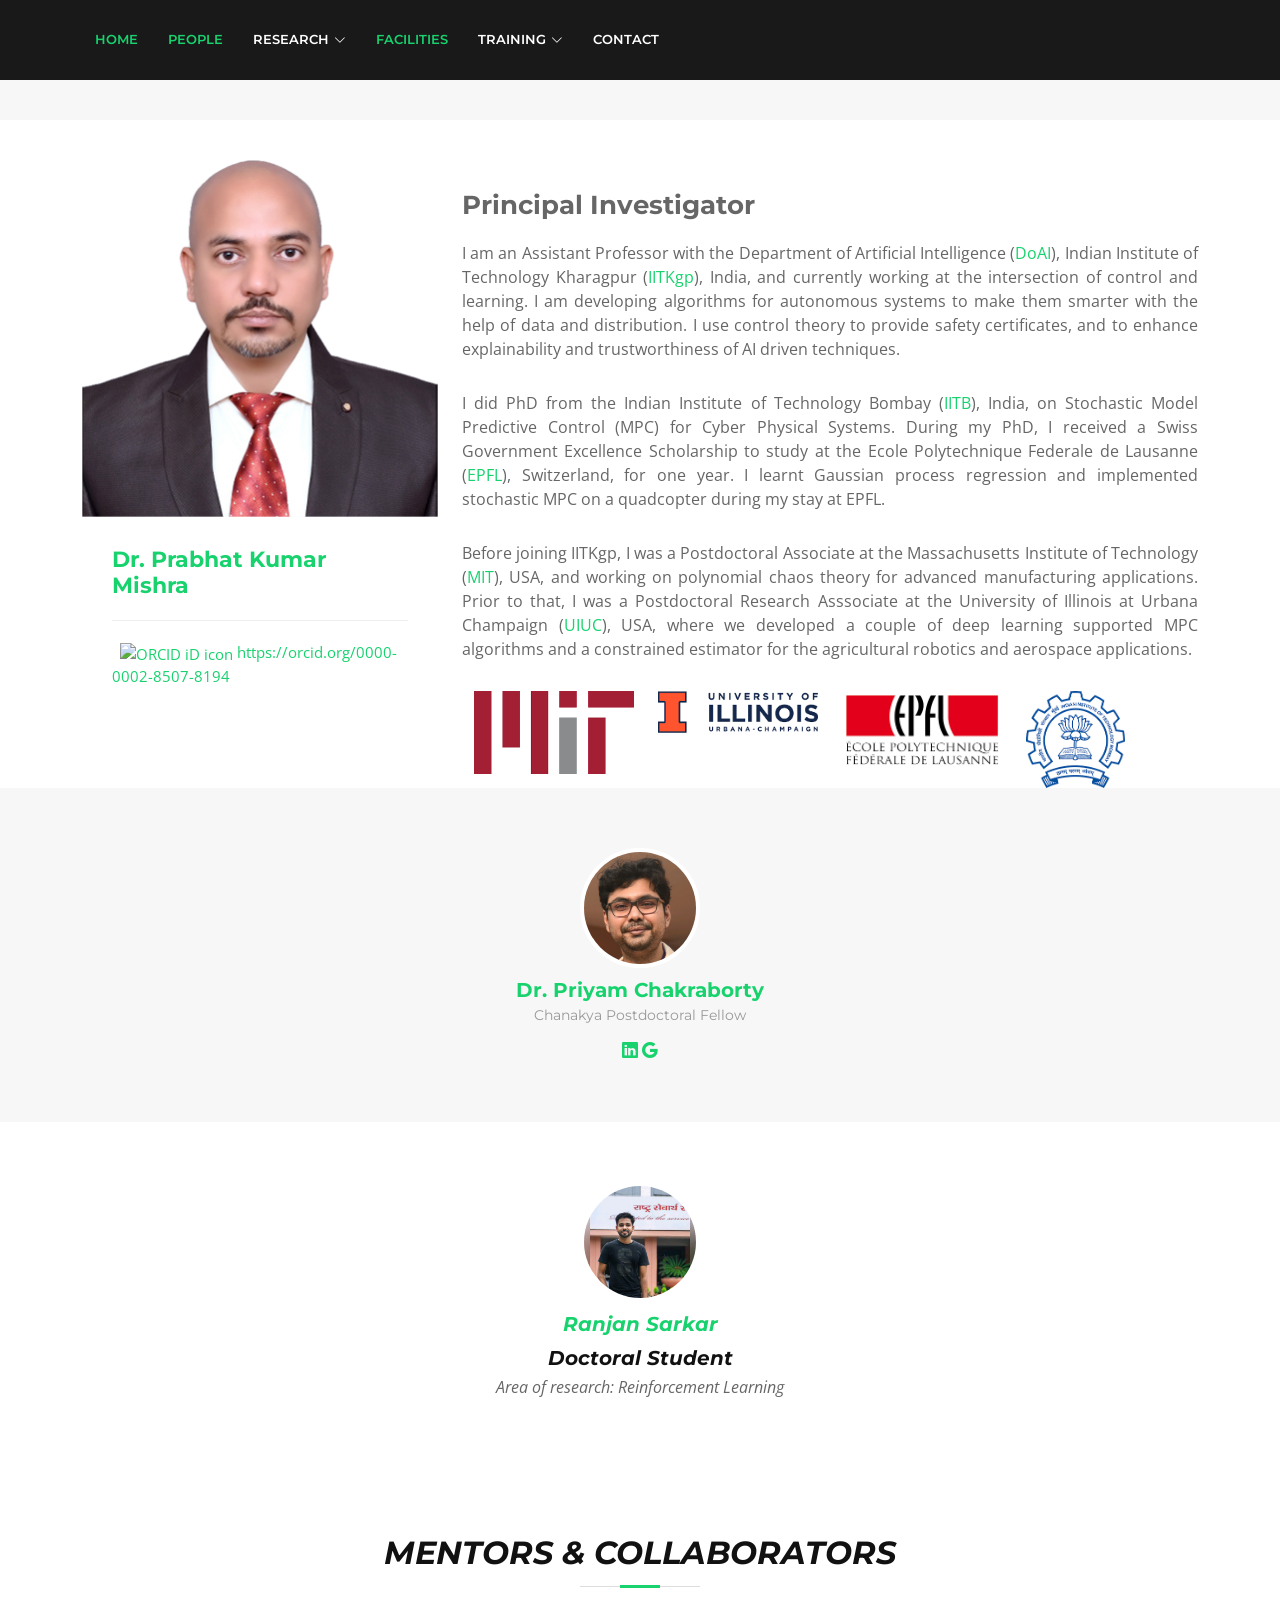
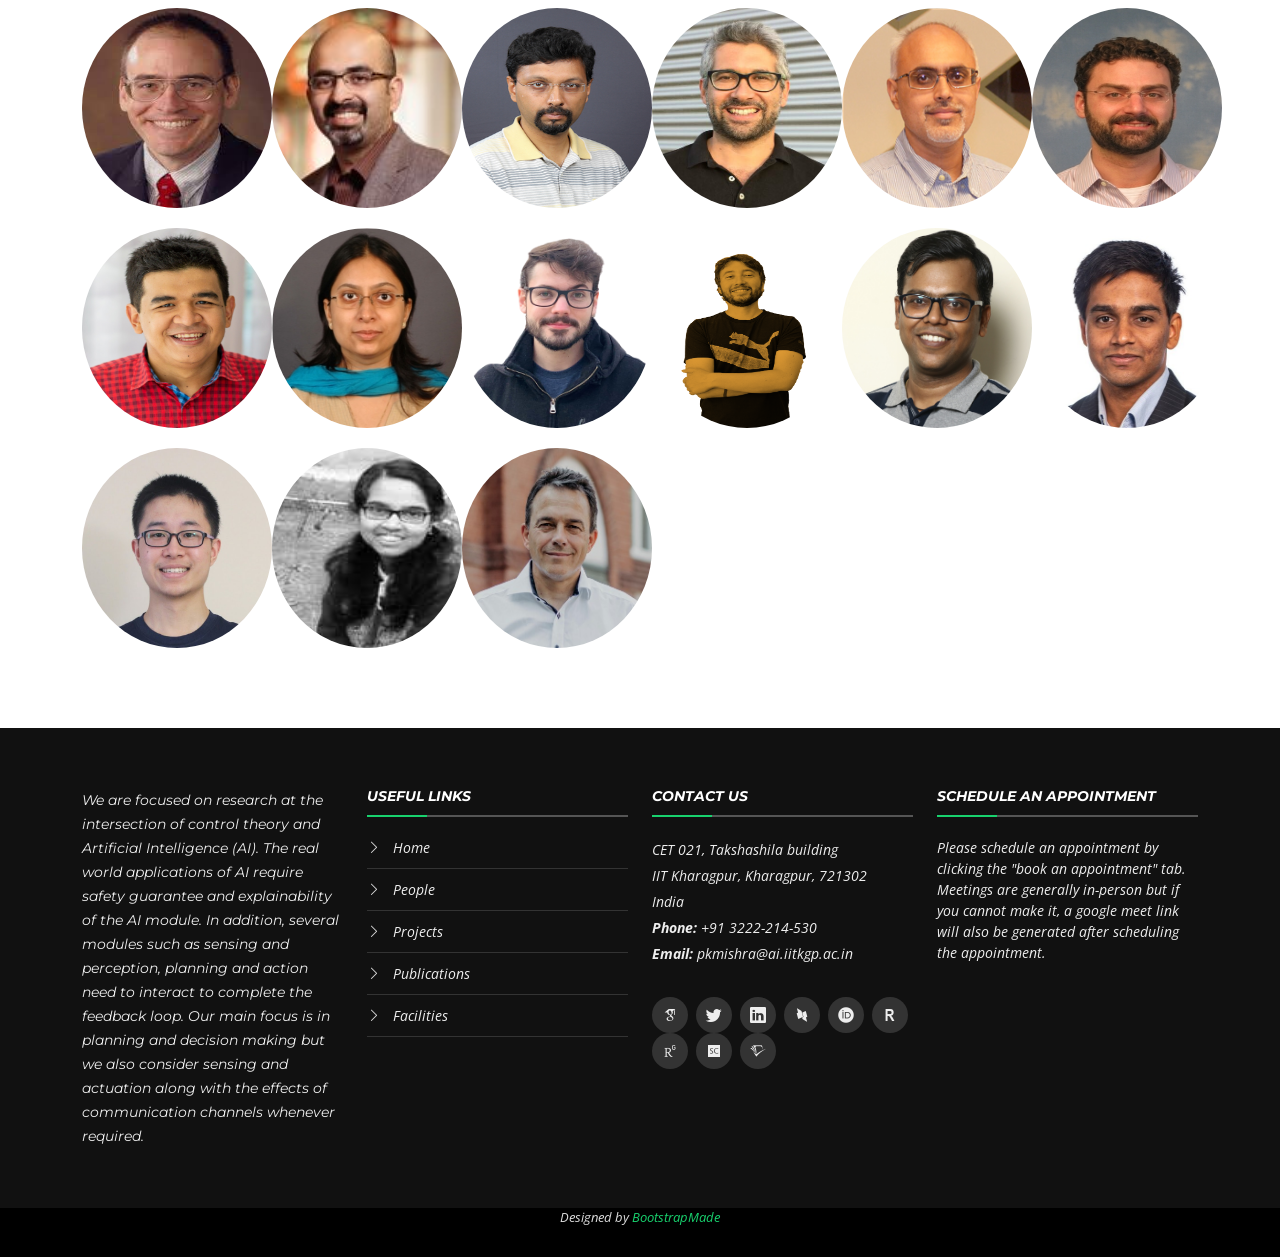
==== people.html @ 68da0b2e "initial commit" ====
<!DOCTYPE html>
<html lang="en">

<head>
  <meta charset="utf-8">
  <meta content="width=device-width, initial-scale=1.0" name="viewport">

  <title>Prabhat K Mishra</title>
  <meta content="" name="description">
  <meta content="" name="keywords">

  
  <!-- Google Fonts -->
  <link href="https://fonts.googleapis.com/css?family=Open+Sans:300,300i,400,400i,700,700i|Montserrat:300,400,500,700" rel="stylesheet">

  <!-- Vendor CSS Files -->
  <link href="assets/vendor/animate.css/animate.min.css" rel="stylesheet">
  <link href="assets/vendor/aos/aos.css" rel="stylesheet">
  <link href="assets/vendor/bootstrap/css/bootstrap.min.css" rel="stylesheet">
  <link href="assets/vendor/bootstrap-icons/bootstrap-icons.css" rel="stylesheet">
  <link href="assets/vendor/glightbox/css/glightbox.min.css" rel="stylesheet">
  <link href="assets/vendor/swiper/swiper-bundle.min.css" rel="stylesheet">
  <!-- <link rel="stylesheet" href="assets/css/academicons.css"/> -->
  <link rel="stylesheet" href="assets/academicons-1.7.0/css/academicons.min.css"/>

  <!-- Template Main CSS File -->
  <link href="assets/css/style.css" rel="stylesheet">

  <!-- =======================================================
  * Template Name: BizPage
  * Updated: Mar 10 2023 with Bootstrap v5.2.3
  * Template URL: https://bootstrapmade.com/bizpage-bootstrap-business-template/
  * Author: BootstrapMade.com
  * License: https://bootstrapmade.com/license/
  ======================================================== -->
</head>

<body>

  <header id="header" class="fixed-top d-flex align-items-center">
    <div class="container-fluid">

      <div class="row justify-content-center align-items-center">
        <div class="col-xl-11 d-flex align-items-center justify-content-between">
          <!-- <h1 class="logo"><a href="index.html">Prabhat K Mishra</a></h1> -->
          <!-- Uncomment below if you prefer to use an image logo -->
          <!-- <a href="index.html" class="logo"><img src="assets/img/lab_logo.png" alt="" class="img-fluid"></a> -->

          <nav id="navbar" class="navbar">
            <ul>
              <li><a class="nav-link scrollto active" href="./index.html">Home</a></li>
              <!-- <li class="dropdown"><a class="nav-link scrollto "><span>Prabhat K Mishra</span> <i class="bi bi-chevron-down"></i></a> -->
              <li><a class="nav-link scrollto active" href="./people.html">People</a></li>  
              <!-- <li><a class="nav-link scrollto " href="./research.html">Research</a></li> -->
              <li class="dropdown"><a class="nav-link scrollto "><span>Research</span> <i class="bi bi-chevron-down"></i></a>
                <ul> 
                  <li><a class="nav-link scrollto " href="./research_projects.html">Projects</a></li>  
                  <li><a class="nav-link scrollto " href="./publications.html">Publications</a></li>                                 
                </ul>
               </li>
               <li><a class="nav-link scrollto active" href="./resources.html">Facilities</a></li>
               <li class="dropdown"><a class="nav-link scrollto "><span>Training</span> <i class="bi bi-chevron-down"></i></a>
                <ul>
                  <li><a class="nav-link scrollto " href="./robot_autonomy.html">AI/ML for Robot autonomy</a></li>
                  <li><a class="nav-link scrollto " href="./cps.html">AI for Cyber Physical Systems</a></li>
                  <li><a class="nav-link scrollto " href="./la.html">Linear Algebra for AI/ML</a></li>
                  <li><a class="nav-link scrollto " href="./projects.html">Student Projects</a></li>
                </ul>   
              <!-- <li><a class="nav-link scrollto active" href="./News.html">News</a></li>   -->
              <li><a class="nav-link scrollto" href="#footer">Contact</a></li>
            </ul>
            <i class="bi bi-list mobile-nav-toggle"></i>
          </nav>
          <!-- .navbar -->
        </div>
      </div>

    </div>
  </header><!-- End Header -->
  <!-- End Hero Section -->

  <main id="main">
    <section class="breadcrumbs">
      <div class="container">

        <div class="d-flex justify-content-between align-items-center">
          <!-- <h2>Projects</h2>
          <ol>
            <li><a href="index.html">Home</a></li>
            <li><a href="">Research</a></li>
            <li>Projects</li>
          </ol> -->
        </div>

      </div>
    </section><!-- Breadcrumbs Section -->

 <!-- ======= PI Section ======= -->

 <section id="portfolio-details" class="portfolio-details">
  <div class="container">

    <div class="row gy-4">

      <div class="col-lg-4">
        <div class="portfolio-details-slider swiper">
          <div class="swiper-wrapper align-items-center">

            <!-- <div class="swiper-slide"> -->
              <img src="assets/img/People/pkmishra.png" alt="">
            <!-- </div> -->

            <!-- <div class="swiper-slide">
              <img src="assets/img/portfolio/portfolio-details-2.jpg" alt="">
            </div> -->

            <!-- <div class="swiper-slide">
              <img src="assets/img/portfolio/portfolio-details-3.jpg" alt="">
            </div> -->

          </div>
          <div class="portfolio-info">
            
            <ul>
            <li><h3><a href = "https://www.iitkgp.ac.in/department/AI/faculty/ai-pkmishra">Dr. Prabhat Kumar Mishra</a></h3></li>
            <!-- <li>Assistant Professor, IIT Kharagpur</li> -->
            <li><a id="cy-effective-orcid-url" class="underline" href="https://orcid.org/0000-0002-8507-8194" target="orcid.widget" rel="me noopener noreferrer" style="vertical-align: top"><img src="https://orcid.org/sites/default/files/images/orcid_16x16.png" style="width: 1em; margin-inline-start: 0.5em" alt="ORCID iD icon"/> https://orcid.org/0000-0002-8507-8194</a></li>
            <!-- <li><a href="https://www.iitkgp.ac.in/assets/bio_sketch/MjMwNjc=.pdf" class="btn-get-started scrollto animate__animated animate__fadeInUp">Resume</a></li> -->
            <!-- <li><a href="https://www.iitkgp.ac.in/department/AI/faculty/ai-pkmishra" class="btn-get-started scrollto animate__animated animate__fadeInUp">Institute Profile</a></li> -->
            </ul>
          </div>
          <div class="swiper-pagination"></div>
        </div>
      </div>

      <div class="col-lg-8">
        
        <div class="portfolio-description">
          <h2>Principal Investigator</h2>
          <p align="justify">I am an Assistant Professor with the  Department of Artificial Intelligence (<a href = "https://ai.iitkgp.ac.in">DoAI</a>), Indian Institute of Technology Kharagpur (<a href = "https://www.iitkgp.ac.in">IITKgp</a>), India, and currently working at the intersection of control and learning. I am developing algorithms for autonomous systems to make them smarter with the help of data and distribution. I use control theory to provide safety certificates, and to enhance explainability and trustworthiness of AI driven techniques.</p>
              <p align="justify">I  did PhD from the Indian Institute of Technology Bombay (<a href = "https://www.iitb.ac.in">IITB</a>), India, on Stochastic Model Predictive Control (MPC) for Cyber Physical Systems. During my PhD, I received a Swiss Government Excellence Scholarship to study at the Ecole Polytechnique Federale de Lausanne (<a href= "https://www.epfl.ch/en/">EPFL</a>), Switzerland, for one year. 
               I learnt Gaussian process regression and implemented stochastic MPC on a quadcopter during my stay at EPFL.</p> 
              <p align="justify">Before joining IITKgp, I was a Postdoctoral Associate at the Massachusetts Institute of Technology (<a href="https://www.mit.edu">MIT</a>), USA, 
               and working on polynomial chaos theory for advanced manufacturing applications. 
               Prior to that, I was a Postdoctoral Research Asssociate at the University of Illinois at Urbana Champaign (<a href = "https://illinois.edu">UIUC</a>), USA, 
               where we developed a couple of deep learning supported MPC algorithms and a constrained estimator for the agricultural robotics and aerospace applications. </p>
               <div class="container" data-aos="fade-up">
        
                <div class="row">
        
                  <div class="col-lg-3 col-md-2">
                    <div class="member" data-aos="fade-up" data-aos-delay="100">
                      <img src="assets/img/clients/mit.png" class="img-fluid" alt="">
                    </div>
                  </div>
        
                  <div class="col-lg-3 col-md-2">
                    <div class="member" data-aos="fade-up" data-aos-delay="200">
                      <img src="assets/img/clients/uiuc.png" class="img-fluid" alt="">
                    </div>
                  </div>
        
                  <div class="col-lg-3 col-md-2">
                    <div class="member" data-aos="fade-up" data-aos-delay="300">
                      <img src="assets/img/clients/epfl.png" class="img-fluid" alt="">
                    </div>
                  </div>
        
                  <div class="col-lg-2 col-md-4">
                    <div class="member" data-aos="fade-up" data-aos-delay="400">
                      <img src="assets/img/clients/IITB.png" class="img-fluid" alt="">
                    </div>
                  </div>
        
                  <!-- <div class="col-lg-4 col-md-4">
                    <div class="member" data-aos="fade-up" data-aos-delay="500">
                      <img src="assets/img/clients/Earthsense.png" class="img-fluid" alt="">
                    </div>
                  </div> -->
        
                  <!-- <div class="col-lg-4 col-md-4">
                    <div class="member" data-aos="fade-up" data-aos-delay="600">
                      <img src="assets/img/clients/Paderborn.png" class="img-fluid" alt="">
                    </div>
                  </div> -->
        
                  <!-- <div class="col-lg-4 col-md-4">
                    <div class="member" data-aos="fade-up" data-aos-delay="700">
                      <img src="assets/img/clients/Magdeburg.png" class="img-fluid" alt="">
                    </div>
                  </div> -->
              
                </div>
              </div>
            <!-- <div class="container"> -->
              
        </div>
      </div>

    </div>

  </div>
</section><!-- End Portfolio Details Section -->
 

<section id="testimonials" class="section-bg">
  <div class="container" data-aos="fade-up">

    <div class="testimonials-carousel swiper" data-aos="fade-up" data-aos-delay="100">
      <div class="swiper-wrapper">


        <div class="swiper-slide">
          <div class="testimonial-item">
            
            <img src="assets/img/People/Priyam-Chakraborty.jpeg" class="testimonial-img" alt="">
            <h3><a href="https://www.linkedin.com/in/priyam-chakraborty-10412a86/">Dr. Priyam Chakraborty</a></h3>
            <h4>Chanakya Postdoctoral Fellow</h4>
            <!-- <h4>Dept. of Artificial Intelligence</h4> -->
            <div class="social">                    
              <a href="https://www.linkedin.com/in/priyam-chakraborty-10412a86/"><i class="bi bi-linkedin"></i></a>
              <a href="https://scholar.google.co.in/citations?user=rXhwtr0AAAAJ&hl=en"><i class="twitter"><i class="bi bi-google"></i></a>
            </div>
          </div>
          
        </div>

      </div>
      <!-- <div class="swiper-pagination"></div> -->
    </div>

  </div>
</section>
<!-- End Postdoctoral Section -->  

<section id="testimonials" class="section">
  <div class="container" data-aos="fade-up">

    <div class="testimonials-carousel swiper" data-aos="fade-up" data-aos-delay="100">
      <div class="swiper-wrapper">


        <div class="swiper-slide">
          <div class="testimonial-item">
            <!-- <h3>Doctoral Student</h3> -->
            <img src="assets/img/People/Ranjan.jpeg" class="testimonial-img" alt="">
            <h3><a href="https://www.linkedin.com/in/ranjan-sarkar/">Ranjan Sarkar</a></h3>
            <h3>Doctoral Student</h3>
            <p>
              Area of research: Reinforcement Learning  
            </p>
            <!-- <div class="social">                    
              <a href="https://www.linkedin.com/in/priyam-chakraborty-10412a86/"><i class="bi bi-linkedin"></i></a>
              <a href="https://scholar.google.co.in/citations?user=rXhwtr0AAAAJ&hl=en"><i class="twitter"><i class="bi bi-google"></i></a>
            </div> -->
          </div>
          
        </div>

      </div>
      <!-- <div class="swiper-pagination"></div> -->
    </div>

  </div>
</section>
<!-- End Postdoctoral Section --> 
 

  <!-- ======= About Us Section ======= -->
  <!-- <section id="about">
    <div class="container" data-aos="fade-up">

      <header class="section-header">
        <h3>Students</h3>
      </header>

      <div class="row about-cols">

        <div class="col-md-4" data-aos="fade-up" data-aos-delay="100">
          <div class="about-col">
            <div class="img">
              <img src="assets/img/People/Ranjan.jpeg" alt="" class="img-fluid">
              <div class="icon"><i class="bi bi-linkedin"></i></div>
            </div>
            <h2 class="title"><a href="https://www.linkedin.com/in/ranjan-sarkar/">Ranjan Sarkar</a></h2>
            <p>
            Area of research: Reinforcement Learning  
            </p>
          </div>
        </div>

        <div class="col-md-4" data-aos="fade-up" data-aos-delay="200">
          <div class="about-col">
            <div class="img">
              <img src="assets/img/People/asharma.jpeg" alt="" class="img-fluid">
              <div class="icon"><i class="bi bi-linkedin"></i></div>
            </div>
            <h2 class="title"><a href="https://www.linkedin.com/in/adarsh-sharma1466/">Adarsh Sharma</a></h2>
            <p>
              Co-advised by <a href="https://www.linkedin.com/in/priyam-chakraborty-10412a86/">Dr. Priyam Chakraborty</a>
            </p>
            <p>
              Thesis: Optimizing Text Summarization through Reinforcement Learning from Human Feedback for Large Language Models  
            </p>
          </div>
        </div>

        <div class="col-md-4" data-aos="fade-up" data-aos-delay="300">
          <div class="about-col">
            <div class="img">
              <img src="assets/img/People/nlaxmikanth.jpeg" alt="" class="img-fluid">
              <div class="icon"><i class="bi bi-linkedin"></i></div>
            </div>
            <h2 class="title"><a href="https://www.linkedin.com/in/lakshmikanth-nageswar/">Nageshwar Laxmikanth</a></h2>
            <p>Thesis: Learning Based Model Predictive Control Techniques for Autonomous Systems</p>
          </div>
        </div>

      </div>

    </div>
  </section> -->
  <!-- End About Us Section -->


        
  <section id = "team">      
      <div class="section-header">
          <h3>Mentors & Collaborators</h3>          
      </div>
      <div class="container" data-aos="fade-up">
       <div class="row">

        <div class="col-lg-2 col-md-6">
          <div class="member" data-aos="fade-up" data-aos-delay="100">
            <img src="assets/img/People/Braatz.jpg" class="circular--landscape" alt="">
            <div class="member-info">
              <div class="member-info-content">
                <h4>Richard D. Braatz</h4>
                <span>MIT, USA</span>
                <div class="social"> 
                  <a href="https://www.linkedin.com/in/richardbraatz"><i class="bi bi-linkedin"></i></a>
                </div>
              </div>
            </div>
          </div>
        </div>

        <div class="col-lg-2 col-md-6">
          <div class="member" data-aos="fade-up" data-aos-delay="200">
            <img src="assets/img/People/Girish_Chowdhary.jpeg" class="circular--landscape" alt="">
            <div class="member-info">
              <div class="member-info-content">
                <h4>Girish Chowdhary</h4>
                <span>UIUC, USA</span>
                <div class="social">                    
                  <a href="https://www.linkedin.com/in/girishchowdhary"><i class="bi bi-linkedin"></i></a>
                </div>
              </div>
            </div>
          </div>
        </div>

        <div class="col-lg-2 col-md-6">
          <div class="member" data-aos="fade-up" data-aos-delay="300">
            <img src="assets/img/People/DebasishChatterjee.jpg" class="circular--landscape" alt="">
            <div class="member-info">
              <div class="member-info-content">
                <h4>Debasish Chatterjee</h4>
                <span>IITB, India</span>
                <div class="social">                    
                  <a href="https://www.sc.iitb.ac.in/~chatterjee/master/homepage"><i class="bi bi-link"></i></a>
                </div>
              </div>
            </div>
          </div>
        </div>

        <div class="col-lg-2 col-md-6">
          <div class="member" data-aos="fade-up" data-aos-delay="400">
            <img src="assets/img/People/DanielQuevedo.jpg" class="circular--landscape" alt="">
            <div class="member-info">
              <div class="member-info-content">
                <h4>Daniel Quevedo</h4>
                <span>QUT, Australia</span>
                <div class="social">                    
                  <a href="https://www.linkedin.com/in/dquevedo"><i class="bi bi-linkedin"></i></a>
                </div>
              </div>
            </div>
          </div>
        </div>

        <div class="col-lg-2 col-md-6">
          <div class="member" data-aos="fade-up" data-aos-delay="500">
            <img src="assets/img/People/Prashant_Mehta.png" class="circular--landscape" alt="">
            <div class="member-info">
              <div class="member-info-content">
                <h4>Prashant Mehta</h4>
                <span>UIUC, USA</span>
                <div class="social">                    
                  <a href="https://www.linkedin.com/in/mehtapg/"><i class="bi bi-linkedin"></i></a>
                </div>
              </div>
            </div>
          </div>
        </div>

        <div class="col-lg-2 col-md-6">
          <div class="member" data-aos="fade-up" data-aos-delay="600">
            <img src="assets/img/People/ColinJones.jpg" class="circular--landscape" alt="">
            <div class="member-info">
              <div class="member-info-content">
                <h4>Colin Jones</h4>
                <span>EPFL, Switzerland</span>
                <div class="social">                    
                  <a href="https://www.linkedin.com/in/colin-jones-b04a663"><i class="bi bi-linkedin"></i></a>
                </div>
              </div>
            </div>
          </div>
        </div>

      
          <div class="col-lg-2 col-md-6">
            <div class="member" data-aos="fade-up" data-aos-delay="100">
              <img src="assets/img/People/Andres_Baquero.jpeg" class="circular--landscape" alt="">
              <div class="member-info">
                <div class="member-info-content">
                  <h4>Andres E. Baquero</h4>
                  <span>EarthSense, USA</span>
                  <div class="social">                    
                    <a href="https://www.linkedin.com/in/andres-baquero-49990896"><i class="bi bi-linkedin"></i></a>
                  </div>
                </div>
              </div>
            </div> 
          </div>

          <div class="col-lg-2 col-md-6">
            <div class="member" data-aos="fade-up" data-aos-delay="200">
              <img src="assets/img/People/leena.jpg" class="circular--landscape" alt="">
              <div class="member-info">
                <div class="member-info-content">
                  <h4>Leena Vachhani</h4>
                  <span>IITB, India</span>
                  <div class="social">                    
                    <a href=""><i class="bi bi-linkedin"></i></a>
                  </div>
                </div>
              </div>
            </div>
          </div>

          <div class="col-lg-2 col-md-6">
            <div class="member" data-aos="fade-up" data-aos-delay="300">
              <img src="assets/img/People/MateusGasparino.png" class="circular--landscape" alt="">
              <div class="member-info">
                <div class="member-info-content">
                  <h4>Mateus V. Gasparino</h4>
                  <span>UIUC, USA</span>
                  <div class="social">                    
                    <a href=""><i class="bi bi-linkedin"></i></a>
                  </div>
                </div>
              </div>
            </div>
          </div>


          <div class="col-lg-2 col-md-6">
            <div class="member" data-aos="fade-up" data-aos-delay="400">
              <img src="assets/img/People/mattia-gazzola.png" class="circular--landscape" alt="">
              <div class="member-info">
                <div class="member-info-content">
                  <h4>Mattia Gazzola</h4>
                  <span>UIUC, USA</span>
                  <div class="social">                    
                    <a href=""><i class="bi bi-linkedin"></i></a>
                  </div>
                </div>
              </div>
            </div>
          </div>

          <div class="col-lg-2 col-md-6">
            <div class="member" data-aos="fade-up" data-aos-delay="500">
              <img src="assets/img/People/Sahaj_Saxena.jpg" class="circular--landscape" alt="">
              <div class="member-info">
                <div class="member-info-content">
                  <h4>Sahaj Saxena</h4>
                  <span>Thapar Univ, India</span>
                  <div class="social">                    
                    <a href=""><i class="bi bi-linkedin"></i></a>
                  </div>
                </div>
              </div>
            </div>
          </div>

          <div class="col-lg-2 col-md-6">
            <div class="member" data-aos="fade-up" data-aos-delay="600">
              <img src="assets/img/People/SanketDiwale.png" class="circular--landscape" alt="">
              <div class="member-info">
                <div class="member-info-content">
                  <h4>Sanket Diwale</h4>
                  <span>MIT, USA</span>
                  <div class="social">
                    <a href=""><i class="bi bi-linkedin"></i></a>
                  </div>
                </div>
              </div>
            </div>
          </div>

          <div class="col-lg-2 col-md-6">
            <div class="member" data-aos="fade-up" data-aos-delay="700">
              <img src="assets/img/People/Tixian_Wang.jpg" class="circular--landscape" alt="">
              <div class="member-info">
                <div class="member-info-content">
                  <h4>Tixian Wang</h4>
                  <span>UIUC, USA</span>
                  <div class="social">                    
                    <a href=""><i class="bi bi-linkedin"></i></a>
                  </div>
                </div>
              </div>
            </div>
          </div>

          <div class="col-lg-2 col-md-6">
            <div class="member" data-aos="fade-up" data-aos-delay="800">
              <img src="assets/img/People/Atreyee_Kundu.jpg" class="circular--landscape" alt="">
              <div class="member-info">
                <div class="member-info-content">
                  <h4>Atreyee Kundu</h4>
                  <span>IITKgp, India</span>
                  <div class="social">                    
                    <a href=""><i class="bi bi-linkedin"></i></a>
                  </div>
                </div>
              </div>
            </div>
          </div>

          <div class="col-lg-2 col-md-6">
            <div class="member" data-aos="fade-up" data-aos-delay="900">
              <img src="assets/img/People/Rolf_Findeisen.jpg" class="circular--landscape" alt="">
              <div class="member-info">
                <div class="member-info-content">
                  <h4>Rolf Findeisen</h4>
                  <span>TUD, Germany</span>
                  <div class="social">                    
                    <a href=""><i class="bi bi-linkedin"></i></a>
                  </div>
                </div>
              </div>
            </div>
          </div>


        
       </div>
      </div>
  </section>
    

  </main><!-- End #main -->

  <footer id="footer">
    <div class="footer-top">
      <div class="container">
        <div class="row">

          <div class="col-lg-3 col-md-6 footer-info">
            <!-- <h3>Prabhat K Mishra</h3> -->
            <!-- <a href="index.html" class="logo"><img src="assets/img/lab_logo.png" alt="" class="img-fluid"></a> -->
            <p>We are focused on research at the intersection of control theory and Artificial Intelligence (AI). The real world applications of AI require safety guarantee and explainability of the AI module. In addition, several modules such as sensing and perception, planning and action need to interact to complete the feedback loop. Our main focus is in planning and decision making but we also consider sensing and actuation along with the effects of communication channels whenever required.
            </p>
          </div>

          <div class="col-lg-3 col-md-6 footer-links">
            <h4>Useful Links</h4>
            <ul>
              <li><i class="bi bi-chevron-right"></i> <a href="index.html">Home</a></li>
              <li><i class="bi bi-chevron-right"></i> <a href="people.html">People</a></li>
              <li><i class="bi bi-chevron-right"></i> <a href="research_projects.html">Projects</a></li>
              <li><i class="bi bi-chevron-right"></i> <a href="publications.html">Publications</a></li>
              <li><i class="bi bi-chevron-right"></i> <a href="resources.html">Facilities</a></li>
            </ul>
          </div>

          <div class="col-lg-3 col-md-6 footer-contact">
            <h4>Contact Us</h4>
            <p>
              CET 021, Takshashila building <br>
              IIT Kharagpur, Kharagpur, 721302<br>
              India <br>
              <strong>Phone:</strong> +91 3222-214-530<br>
              <strong>Email:</strong> pkmishra@ai.iitkgp.ac.in<br>
            </p>

            <div class="social-links">
              <a href="https://scholar.google.co.in/citations?user=rXhwtr0AAAAJ&hl=en"><i class="ai ai-google-scholar"></i></a>
              <a href="https://twitter.com/mishra_p_k" class="twitter"><i class="bi bi-twitter"></i></a>
              <a href="https://www.linkedin.com/in/mishra-p-k" class="linkedin"><i class="bi bi-linkedin"></i></a>
              <a href="https://dblp.org/pid/175/9540.html"><i class="ai ai-dblp"></i></a>
              <a href="https://orcid.org/0000-0002-8507-8194"><i class="ai ai-orcid"></i></a>
              <a href="https://www.webofscience.com/wos/author/record/I-4305-2012"><i class="ai ai-researcherid"></i></a>
              <a href="https://www.researchgate.net/profile/Prabhat-Kumar-Mishra-3"><i class="ai ai-researchgate"></i></a>
              <a href="https://www.scopus.com/authid/detail.uri?authorId=57188646050"><i class="ai ai-scopus"></i></a>
              <a href="https://www.semanticscholar.org/author/Prabhat-Kumar-Mishra/16154017"><i class="ai ai-semantic-scholar"></i></a>
            </div>

          </div>

          <div class="col-lg-3 col-md-6 footer-newsletter">
          <h4>Schedule an appointment</h4>
          <p>Please schedule an appointment by clicking the "book an appointment" tab. Meetings are generally in-person but if you cannot make it, a google meet link will also be generated after scheduling the appointment.</p>  
          <script src="https://calendar.google.com/calendar/scheduling-button-script.js" async></script>
          <script>
            (function() {
              var target = document.currentScript;
              window.addEventListener('load', function() {
                calendar.schedulingButton.load({
                  url: 'https://calendar.google.com/calendar/appointments/schedules/AcZssZ0epz8xfTzyWovOpt-muTLc2SW1WvbVujLhyW77m5AYosEyVQtdtLUROCkWUUWYCMuDOo7R1_mA?gv=true',
                  color: '#33B679',
                  label: 'Book an appointment',
                  target,
                });
              });
            })();
          </script>
            <!-- end Google Calendar Appointment Scheduling --> 
            <!-- <h4>Our Newsletter</h4>
            <p>Tamen quem nulla quae legam multos aute sint culpa legam noster magna veniam enim veniam illum dolore legam minim quorum culpa amet magna export quem marada parida nodela caramase seza.</p>
            <form action="" method="post">
              <input type="email" name="email"><input type="submit" value="Subscribe">
            </form> -->
          </div>

        </div>
      </div>
    </div>

    <div class="container">
      <!-- <div class="copyright">
        &copy; Copyright <strong>BizPage</strong>. All Rights Reserved
      </div> -->
      <div class="credits">
        <!--
        All the links in the footer should remain intact.
        You can delete the links only if you purchased the pro version.
        Licensing information: https://bootstrapmade.com/license/
        Purchase the pro version with working PHP/AJAX contact form: https://bootstrapmade.com/buy/?theme=BizPage
      -->
        Designed by <a href="https://bootstrapmade.com/">BootstrapMade</a>
      </div>
    </div>
  </footer><!-- End Footer -->

  <!-- <a href="#" class="back-to-top d-flex align-items-center justify-content-center"><i class="bi bi-arrow-up-short"></i></a> -->
  
  <script src="assets/vendor/purecounter/purecounter_vanilla.js"></script>
  <script src="assets/vendor/aos/aos.js"></script>
  <script src="assets/vendor/bootstrap/js/bootstrap.bundle.min.js"></script>
  <script src="assets/vendor/glightbox/js/glightbox.min.js"></script>
  <script src="assets/vendor/isotope-layout/isotope.pkgd.min.js"></script>
  <script src="assets/vendor/swiper/swiper-bundle.min.js"></script>
  <script src="assets/vendor/waypoints/noframework.waypoints.js"></script>
  <script src="assets/vendor/php-email-form/validate.js"></script>

  <!-- Template Main JS File -->
  <script src="assets/js/main.js"></script>

</body>

</html>
---- assets/css/academicons.css ----
/*
 *  Academicons 1.9.4 by James Walsh (https://github.com/jpswalsh) and Katja Bercic (https://github.com/katjabercic)
 *  Fonts generated using FontForge - https://fontforge.org
 *  Square icons designed to be used alongside Font Awesome square icons - https://fortawesome.github.io/Font-Awesome/
 *  Licenses - Font: SIL OFL 1.1, CSS: MIT License
 */
@font-face {
    font-family: 'Academicons';
    font-style: normal;
    font-weight: 400;
    font-display: block;
    src:url('../fonts/academicons.eot');
    src:url('../fonts/academicons.eot') format('embedded-opentype'),
        url('../fonts/academicons.ttf') format('truetype'),
        url('../fonts/academicons.woff') format('woff'),
        url('../fonts/academicons.svg') format('svg');
}
.ai {
  font-family: 'Academicons';
  font-weight: 400;
  -moz-osx-font-smoothing: grayscale;
  -webkit-font-smoothing: antialiased;
  display: inline-block;
  font-style: normal;
  font-variant: normal;
  text-rendering: auto;
  line-height: 1;
}
.ai-academia:before {
  content: "\e9af";
}
.ai-academia-square:before {
  content: "\e93d";
}
.ai-acclaim:before {
  content: "\e92e";
}
.ai-acclaim-square:before {
  content: "\e93a";
}
.ai-acm:before {
  content: "\e93c";
}
.ai-acm-square:before {
  content: "\e95d";
}
.ai-acmdl:before {
  content: "\e96a";
}
.ai-acmdl-square:before {
  content: "\e9d3";
}
.ai-ads:before {
  content: "\e9cb";
}
.ai-ads-square:before {
  content: "\e94a";
}
.ai-africarxiv:before {
  content: "\e91b";
}
.ai-africarxiv-square:before {
  content: "\e90b";
}
.ai-archive:before {
  content: "\e955";
}
.ai-archive-square:before {
  content: "\e956";
}
.ai-arxiv:before {
  content: "\e974";
}
.ai-arxiv-square:before {
  content: "\e9a6";
}
.ai-biorxiv:before {
  content: "\e9a2";
}
.ai-biorxiv-square:before {
  content: "\e98b";
}
.ai-ceur:before {
  content: "\e96d";
}
.ai-ceur-square:before {
  content: "\e92f";
}
.ai-ciencia-vitae:before {
  content: "\e912";
}
.ai-ciencia-vitae-square:before {
  content: "\e913";
}
.ai-clarivate:before {
  content: "\e924";
}
.ai-clarivate-square:before {
  content: "\e925";
}
.ai-closed-access:before {
  content: "\e942";
}
.ai-closed-access-square:before {
  content: "\e943";
}
.ai-conversation:before {
  content: "\e94c";
}
.ai-conversation-square:before {
  content: "\e915";
}
.ai-coursera:before {
  content: "\e95f";
}
.ai-coursera-square:before {
  content: "\e97f";
}
.ai-crossref:before {
  content: "\e918";
}
.ai-crossref-square:before {
  content: "\e919";
}
.ai-cv:before {
  content: "\e9a5";
}
.ai-cv-square:before {
  content: "\e90a";
}
.ai-datacite:before {
  content: "\e91c";
}
.ai-datacite-square:before {
  content: "\e91d";
}
.ai-dataverse:before {
  content: "\e9f7";
}
.ai-dataverse-square:before {
  content: "\e9e4";
}
.ai-dblp:before {
  content: "\e94f";
}
.ai-dblp-square:before {
  content: "\e93f";
}
.ai-depsy:before {
  content: "\e97a";
}
.ai-depsy-square:before {
  content: "\e94b";
}
.ai-doi:before {
  content: "\e97e";
}
.ai-doi-square:before {
  content: "\e98f";
}
.ai-dryad:before {
  content: "\e97c";
}
.ai-dryad-square:before {
  content: "\e98c";
}
.ai-elsevier:before {
  content: "\e961";
}
.ai-elsevier-square:before {
  content: "\e910";
}
.ai-figshare:before {
  content: "\e981";
}
.ai-figshare-square:before {
  content: "\e9e7";
}
.ai-google-scholar:before {
  content: "\e9d4";
}
.ai-google-scholar-square:before {
  content: "\e9f9";
}
.ai-hal:before {
  content: "\e92c";
}
.ai-hal-square:before {
  content: "\e92d";
}
.ai-hypothesis:before {
  content: "\e95a";
}
.ai-hypothesis-square:before {
  content: "\e95b";
}
.ai-ideas-repec:before {
  content: "\e9ed";
}
.ai-ideas-repec-square:before {
  content: "\e9f8";
}
.ai-ieee:before {
  content: "\e929";
}
.ai-ieee-square:before {
  content: "\e9b9";
}
.ai-impactstory:before {
  content: "\e9cf";
}
.ai-impactstory-square:before {
  content: "\e9aa";
}
.ai-inaturalist:before {
  content: "\e900";
}
.ai-inaturalist-square:before {
  content: "\e901";
}
.ai-inpn:before {
  content: "\e902";
}
.ai-inpn-square:before {
  content: "\e903";
}
.ai-inspire:before {
  content: "\e9e9";
}
.ai-inspire-square:before {
  content: "\e9fe";
}
.ai-isidore:before {
  content: "\e936";
}
.ai-isidore-square:before {
  content: "\e954";
}
.ai-isni:before {
  content: "\e957";
}
.ai-isni-square:before {
  content: "\e958";
}
.ai-jstor:before {
  content: "\e938";
}
.ai-jstor-square:before {
  content: "\e944";
}
.ai-lattes:before {
  content: "\e9b3";
}
.ai-lattes-square:before {
  content: "\e99c";
}
.ai-mathoverflow:before {
  content: "\e9f6";
}
.ai-mathoverflow-square:before {
  content: "\e97b";
}
.ai-mendeley:before {
  content: "\e9f0";
}
.ai-mendeley-square:before {
  content: "\e9f3";
}
.ai-moodle:before {
  content: "\e907";
}
.ai-moodle-square:before {
  content: "\e908";
}
.ai-mtmt:before {
  content: "\e950";
}
.ai-mtmt-square:before {
  content: "\e951";
}
.ai-nakala:before {
  content: "\e940";
}
.ai-nakala-square:before {
  content: "\e941";
}
.ai-obp:before {
  content: "\e92a";
}
.ai-obp-square:before {
  content: "\e92b";
}
.ai-open-access:before {
  content: "\e939";
}
.ai-open-access-square:before {
  content: "\e9f4";
}
.ai-open-data:before {
  content: "\e966";
}
.ai-open-data-square:before {
  content: "\e967";
}
.ai-open-materials:before {
  content: "\e968";
}
.ai-open-materials-square:before {
  content: "\e969";
}
.ai-openedition:before {
  content: "\e946";
}
.ai-openedition-square:before {
  content: "\e947";
}
.ai-orcid:before {
  content: "\e9d9";
}
.ai-orcid-square:before {
  content: "\e9c3";
}
.ai-osf:before {
  content: "\e9ef";
}
.ai-osf-square:before {
  content: "\e931";
}
.ai-overleaf:before {
  content: "\e914";
}
.ai-overleaf-square:before {
  content: "\e98d";
}
.ai-philpapers:before {
  content: "\e98a";
}
.ai-philpapers-square:before {
  content: "\e96f";
}
.ai-piazza:before {
  content: "\e99a";
}
.ai-piazza-square:before {
  content: "\e90c";
}
.ai-preregistered:before {
  content: "\e906";
}
.ai-preregistered-square:before {
  content: "\e96b";
}
.ai-protocols:before {
  content: "\e952";
}
.ai-protocols-square:before {
  content: "\e953";
}
.ai-psyarxiv:before {
  content: "\e90e";
}
.ai-psyarxiv-square:before {
  content: "\e90f";
}
.ai-publons:before {
  content: "\e937";
}
.ai-publons-square:before {
  content: "\e94e";
}
.ai-pubmed:before {
  content: "\e99f";
}
.ai-pubmed-square:before {
  content: "\e97d";
}
.ai-pubpeer:before {
  content: "\e922";
}
.ai-pubpeer-square:before {
  content: "\e923";
}
.ai-researcherid:before {
  content: "\e91a";
}
.ai-researcherid-square:before {
  content: "\e95c";
}
.ai-researchgate:before {
  content: "\e95e";
}
.ai-researchgate-square:before {
  content: "\e99e";
}
.ai-ror:before {
  content: "\e948";
}
.ai-ror-square:before {
  content: "\e949";
}
.ai-sci-hub:before {
  content: "\e959";
}
.ai-sci-hub-square:before {
  content: "\e905";
}
.ai-scirate:before {
  content: "\e98e";
}
.ai-scirate-square:before {
  content: "\e99d";
}
.ai-scopus:before {
  content: "\e91e";
}
.ai-scopus-square:before {
  content: "\e91f";
}
.ai-semantic-scholar:before {
  content: "\e96e";
}
.ai-semantic-scholar-square:before {
  content: "\e96c";
}
.ai-springer:before {
  content: "\e928";
}
.ai-springer-square:before {
  content: "\e99b";
}
.ai-ssrn:before {
  content: "\e916";
}
.ai-ssrn-square:before {
  content: "\e917";
}
.ai-stackoverflow:before {
  content: "\e920";
}
.ai-stackoverflow-square:before {
  content: "\e921";
}
.ai-viaf:before {
  content: "\e933";
}
.ai-viaf-square:before {
  content: "\e934";
}
.ai-wiley:before {
  content: "\e926";
}
.ai-wiley-square:before {
  content: "\e927";
}
.ai-zenodo:before {
  content: "\e911";
}
.ai-zotero:before {
  content: "\e962";
}
.ai-zotero-square:before {
  content: "\e932";
}
/*  Duplication of the FontAwesome style classes using 'ai' in place of 'fa'. */
.ai-lg {
  font-size: 1.33333em;
  line-height: 0.75em;
  vertical-align: -.0667em;
}
.ai-xs {
  font-size: .75em;
}
.ai-sm {
  font-size: .875em;
}

.ai-1x {
  font-size: 1em;
}
.ai-2x {
  font-size: 2em;
}
.ai-3x {
  font-size: 3em;
}
.ai-4x {
  font-size: 4em;
}
.ai-5x {
  font-size: 5em;
}
.ai-6x {
  font-size: 6em;
}
.ai-7x {
  font-size: 7em;
}
.ai-8x {
  font-size: 8em;
}
.ai-9x {
  font-size: 9em;
}
.ai-10x {
  font-size: 10em;
}

.ai-fw {
  text-align: center;
  width: 1.25em;
}

.ai-ul {
  list-style-type: none;
  margin-left: 2.5em;
  padding-left: 0;
}
.ai-ul > li {
    position: relative;
}
.ai-li {
  left: -2em;
  position: absolute;
  text-align: center;
  width: 2em;
  line-height: inherit;
}

.ai-border {
border: solid 0.08em #eee;
border-radius: .1em;
  padding: .2em .25em .15em;
}

.ai-pull-left {
  float: left;
}
.ai-pull-right {
  float: right;
}
.ai.ai-pull-left {
  margin-right: .3em;
}
.ai.ai-pull-right {
  margin-right: .3em;
}

.ai-stack {
  display: inline-block;
  height: 2em;
  line-height: 2em;
  position: relative;
  vertical-align: middle;
  width: 2.5em;
}
.ai-stack-1x,
.ai-stack-2x {
  left: 0;
  position: absolute;
  text-align: center;
  width: 100%;
}
.ai-stack-1x {
  line-height: inherit;
}
.ai-stack-2x {
  font-size: 2em;
}
.ai-inverse {
  color: #fff;
}
---- assets/academicons-1.7.0/css/academicons.min.css ----
@font-face {font-family: 'Academicons';font-style: normal;font-weight: 400;font-display: block;src:url('../fonts/academicons.eot');src:url('../fonts/academicons.eot') format('embedded-opentype'), url('../fonts/academicons.ttf') format('truetype'), url('../fonts/academicons.woff') format('woff'), url('../fonts/academicons.svg') format('svg');}.ai {font-family: 'Academicons';font-weight: 400;-moz-osx-font-smoothing: grayscale;-webkit-font-smoothing: antialiased;display: inline-block;font-style: normal;font-variant: normal;text-rendering: auto;line-height: 1;}.ai-academia:before {content: "\e9af";}.ai-academia-square:before {content: "\e93d";}.ai-acclaim:before {content: "\e92e";}.ai-acclaim-square:before {content: "\e93a";}.ai-acm:before {content: "\e93c";}.ai-acm-square:before {content: "\e95d";}.ai-acmdl:before {content: "\e96a";}.ai-acmdl-square:before {content: "\e9d3";}.ai-ads:before {content: "\e9cb";}.ai-ads-square:before {content: "\e94a";}.ai-africarxiv:before {content: "\e91b";}.ai-africarxiv-square:before {content: "\e90b";}.ai-archive:before {content: "\e955";}.ai-archive-square:before {content: "\e956";}.ai-arxiv:before {content: "\e974";}.ai-arxiv-square:before {content: "\e9a6";}.ai-biorxiv:before {content: "\e9a2";}.ai-biorxiv-square:before {content: "\e98b";}.ai-ceur:before {content: "\e96d";}.ai-ceur-square:before {content: "\e92f";}.ai-ciencia-vitae:before {content: "\e912";}.ai-ciencia-vitae-square:before {content: "\e913";}.ai-clarivate:before {content: "\e924";}.ai-clarivate-square:before {content: "\e925";}.ai-closed-access:before {content: "\e942";}.ai-closed-access-square:before {content: "\e943";}.ai-conversation:before {content: "\e94c";}.ai-conversation-square:before {content: "\e915";}.ai-coursera:before {content: "\e95f";}.ai-coursera-square:before {content: "\e97f";}.ai-crossref:before {content: "\e918";}.ai-crossref-square:before {content: "\e919";}.ai-cv:before {content: "\e9a5";}.ai-cv-square:before {content: "\e90a";}.ai-datacite:before {content: "\e91c";}.ai-datacite-square:before {content: "\e91d";}.ai-dataverse:before {content: "\e9f7";}.ai-dataverse-square:before {content: "\e9e4";}.ai-dblp:before {content: "\e94f";}.ai-dblp-square:before {content: "\e93f";}.ai-depsy:before {content: "\e97a";}.ai-depsy-square:before {content: "\e94b";}.ai-doi:before {content: "\e97e";}.ai-doi-square:before {content: "\e98f";}.ai-dryad:before {content: "\e97c";}.ai-dryad-square:before {content: "\e98c";}.ai-elsevier:before {content: "\e961";}.ai-elsevier-square:before {content: "\e910";}.ai-figshare:before {content: "\e981";}.ai-figshare-square:before {content: "\e9e7";}.ai-google-scholar:before {content: "\e9d4";}.ai-google-scholar-square:before {content: "\e9f9";}.ai-hal:before {content: "\e92c";}.ai-hal-square:before {content: "\e92d";}.ai-hypothesis:before {content: "\e95a";}.ai-hypothesis-square:before {content: "\e95b";}.ai-ideas-repec:before {content: "\e9ed";}.ai-ideas-repec-square:before {content: "\e9f8";}.ai-ieee:before {content: "\e929";}.ai-ieee-square:before {content: "\e9b9";}.ai-impactstory:before {content: "\e9cf";}.ai-impactstory-square:before {content: "\e9aa";}.ai-inaturalist:before {content: "\e900";}.ai-inaturalist-square:before {content: "\e901";}.ai-inpn:before {content: "\e902";}.ai-inpn-square:before {content: "\e903";}.ai-inspire:before {content: "\e9e9";}.ai-inspire-square:before {content: "\e9fe";}.ai-isidore:before {content: "\e936";}.ai-isidore-square:before {content: "\e954";}.ai-isni:before {content: "\e957";}.ai-isni-square:before {content: "\e958";}.ai-jstor:before {content: "\e938";}.ai-jstor-square:before {content: "\e944";}.ai-lattes:before {content: "\e9b3";}.ai-lattes-square:before {content: "\e99c";}.ai-mathoverflow:before {content: "\e9f6";}.ai-mathoverflow-square:before {content: "\e97b";}.ai-mendeley:before {content: "\e9f0";}.ai-mendeley-square:before {content: "\e9f3";}.ai-moodle:before {content: "\e907";}.ai-moodle-square:before {content: "\e908";}.ai-mtmt:before {content: "\e950";}.ai-mtmt-square:before {content: "\e951";}.ai-nakala:before {content: "\e940";}.ai-nakala-square:before {content: "\e941";}.ai-obp:before {content: "\e92a";}.ai-obp-square:before {content: "\e92b";}.ai-open-access:before {content: "\e939";}.ai-open-access-square:before {content: "\e9f4";}.ai-open-data:before {content: "\e966";}.ai-open-data-square:before {content: "\e967";}.ai-open-materials:before {content: "\e968";}.ai-open-materials-square:before {content: "\e969";}.ai-openedition:before {content: "\e946";}.ai-openedition-square:before {content: "\e947";}.ai-orcid:before {content: "\e9d9";}.ai-orcid-square:before {content: "\e9c3";}.ai-osf:before {content: "\e9ef";}.ai-osf-square:before {content: "\e931";}.ai-overleaf:before {content: "\e914";}.ai-overleaf-square:before {content: "\e98d";}.ai-philpapers:before {content: "\e98a";}.ai-philpapers-square:before {content: "\e96f";}.ai-piazza:before {content: "\e99a";}.ai-piazza-square:before {content: "\e90c";}.ai-preregistered:before {content: "\e906";}.ai-preregistered-square:before {content: "\e96b";}.ai-protocols:before {content: "\e952";}.ai-protocols-square:before {content: "\e953";}.ai-psyarxiv:before {content: "\e90e";}.ai-psyarxiv-square:before {content: "\e90f";}.ai-publons:before {content: "\e937";}.ai-publons-square:before {content: "\e94e";}.ai-pubmed:before {content: "\e99f";}.ai-pubmed-square:before {content: "\e97d";}.ai-pubpeer:before {content: "\e922";}.ai-pubpeer-square:before {content: "\e923";}.ai-researcherid:before {content: "\e91a";}.ai-researcherid-square:before {content: "\e95c";}.ai-researchgate:before {content: "\e95e";}.ai-researchgate-square:before {content: "\e99e";}.ai-ror:before {content: "\e948";}.ai-ror-square:before {content: "\e949";}.ai-sci-hub:before {content: "\e959";}.ai-sci-hub-square:before {content: "\e905";}.ai-scirate:before {content: "\e98e";}.ai-scirate-square:before {content: "\e99d";}.ai-scopus:before {content: "\e91e";}.ai-scopus-square:before {content: "\e91f";}.ai-semantic-scholar:before {content: "\e96e";}.ai-semantic-scholar-square:before {content: "\e96c";}.ai-springer:before {content: "\e928";}.ai-springer-square:before {content: "\e99b";}.ai-ssrn:before {content: "\e916";}.ai-ssrn-square:before {content: "\e917";}.ai-stackoverflow:before {content: "\e920";}.ai-stackoverflow-square:before {content: "\e921";}.ai-viaf:before {content: "\e933";}.ai-viaf-square:before {content: "\e934";}.ai-wiley:before {content: "\e926";}.ai-wiley-square:before {content: "\e927";}.ai-zenodo:before {content: "\e911";}.ai-zotero:before {content: "\e962";}.ai-zotero-square:before {content: "\e932";}.ai-lg {font-size: 1.33333em;line-height: 0.75em;vertical-align: -.0667em;}.ai-xs {font-size: .75em;}.ai-sm {font-size: .875em;}.ai-1x {font-size: 1em;}.ai-2x {font-size: 2em;}.ai-3x {font-size: 3em;}.ai-4x {font-size: 4em;}.ai-5x {font-size: 5em;}.ai-6x {font-size: 6em;}.ai-7x {font-size: 7em;}.ai-8x {font-size: 8em;}.ai-9x {font-size: 9em;}.ai-10x {font-size: 10em;}.ai-fw {text-align: center;width: 1.25em;}.ai-ul {list-style-type: none;margin-left: 2.5em;padding-left: 0;}.ai-ul > li {position: relative;}.ai-li {left: -2em;position: absolute;text-align: center;width: 2em;line-height: inherit;}.ai-border {border: solid 0.08em #eee;border-radius: .1em;padding: .2em .25em .15em;}.ai-pull-left {float: left;}.ai-pull-right {float: right;}.ai.ai-pull-left {margin-right: .3em;}.ai.ai-pull-right {margin-right: .3em;}.ai-stack {display: inline-block;height: 2em;line-height: 2em;position: relative;vertical-align: middle;width: 2.5em;}.ai-stack-1x, .ai-stack-2x {left: 0;position: absolute;text-align: center;width: 100%;}.ai-stack-1x {line-height: inherit;}.ai-stack-2x {font-size: 2em;}.ai-inverse {color: #fff;}
---- assets/css/style.css ----
/**
* Template Name: BizPage
* Updated: Mar 10 2023 with Bootstrap v5.2.3
* Template URL: https://bootstrapmade.com/bizpage-bootstrap-business-template/
* Author: BootstrapMade.com
* License: https://bootstrapmade.com/license/
*/

/*--------------------------------------------------------------
# General
--------------------------------------------------------------*/
body {
  background: #fff;
  color: #666666;
  font-family: "Open Sans", sans-serif;
}

a {
  color: #18d26e;
  transition: 0.5s;
  text-decoration: none;
}

a:hover,
a:active,
a:focus {
  color: #18d36e;
  outline: none;
  text-decoration: none;
}

p {
  padding: 0;
  margin: 0 0 30px 0;
}

h1,
h2,
h3,
h4,
h5,
h6 {
  font-family: "Montserrat", sans-serif;
  font-weight: 400;
  margin: 0 0 20px 0;
  padding: 0;
}

/*--------------------------------------------------------------
# Back to top button
--------------------------------------------------------------*/
.back-to-top {
  position: fixed;
  visibility: hidden;
  opacity: 0;
  right: 15px;
  bottom: 15px;
  z-index: 996;
  background: #18d26e;
  width: 40px;
  height: 40px;
  border-radius: 50px;
  transition: all 0.4s;
}

.back-to-top i {
  font-size: 28px;
  color: #fff;
  line-height: 0;
}

.back-to-top:hover {
  background: #2ce782;
  color: #fff;
}

.back-to-top.active {
  visibility: visible;
  opacity: 1;
}

/* Prelaoder */
#preloader {
  position: fixed;
  top: 0;
  left: 0;
  right: 0;
  bottom: 0;
  z-index: 9999;
  overflow: hidden;
  background: #fff;
}

#preloader:before {
  content: "";
  position: fixed;
  top: calc(50% - 30px);
  left: calc(50% - 30px);
  border: 6px solid #f2f2f2;
  border-top: 6px solid #18d26e;
  border-radius: 50%;
  width: 60px;
  height: 60px;
  animation: animate-preloader 1s linear infinite;
}

@keyframes animate-preloader {
  0% {
    transform: rotate(0deg);
  }

  100% {
    transform: rotate(360deg);
  }
}

/*--------------------------------------------------------------
# Header
--------------------------------------------------------------*/
#header {
  transition: all 0.5s;
  z-index: 997;
  background: rgba(0, 0, 0, 0.9);
  height: 80px;
}

#header.header-transparent {
  background: transparent;
}

#header.header-scrolled {
  background: rgba(0, 0, 0, 0.9);
  height: 60px;
}

#header .logo {
  font-size: 34px;
  margin: 0;
  padding: 0;
  font-family: "Montserrat", sans-serif;
  font-weight: 700;
  letter-spacing: 3px;
  padding-left: 10px;
  border-left: 4px solid #18d26e;
}

#header .logo a {
  color: #fff;
}

#header .logo img {
  max-height: 40px;
}

@media (max-width: 992px) {
  #header .logo {
    font-size: 28px;
  }
}

/*--------------------------------------------------------------
# Navigation Menu
--------------------------------------------------------------*/
/**
* Desktop Navigation 
*/
.navbar {
  padding: 0;
}

.navbar ul {
  margin: 0;
  padding: 0;
  display: flex;
  list-style: none;
  align-items: center;
}

.navbar li {
  position: relative;
}

.navbar a,
.navbar a:focus {
  display: flex;
  align-items: center;
  justify-content: space-between;
  padding: 10px 0 10px 30px;
  font-family: "Montserrat", sans-serif;
  font-size: 13px;
  font-weight: 600;
  color: #fff;
  white-space: nowrap;
  text-transform: uppercase;
  transition: 0.3s;
}

.navbar a i,
.navbar a:focus i {
  font-size: 12px;
  line-height: 0;
  margin-left: 5px;
}

.navbar a:hover,
.navbar .active,
.navbar .active:focus,
.navbar li:hover>a {
  color: #18d26e;
}

.navbar .dropdown ul {
  display: block;
  position: absolute;
  left: 14px;
  top: calc(100% + 30px);
  margin: 0;
  padding: 10px 0;
  z-index: 99;
  opacity: 0;
  visibility: hidden;
  background: #fff;
  box-shadow: 0px 0px 30px rgba(127, 137, 161, 0.25);
  transition: 0.3s;
}

.navbar .dropdown ul li {
  min-width: 200px;
}

.navbar .dropdown ul a {
  padding: 10px 20px;
  text-transform: none;
  color: #666666;
}

.navbar .dropdown ul a i {
  font-size: 12px;
}

.navbar .dropdown ul a:hover,
.navbar .dropdown ul .active:hover,
.navbar .dropdown ul li:hover>a {
  color: #18d26e;
}

.navbar .dropdown:hover>ul {
  opacity: 1;
  top: 100%;
  visibility: visible;
}

.navbar .dropdown .dropdown ul {
  top: 0;
  left: calc(100% - 30px);
  visibility: hidden;
}

.navbar .dropdown .dropdown:hover>ul {
  opacity: 1;
  top: 0;
  left: 100%;
  visibility: visible;
}

@media (max-width: 1366px) {
  .navbar .dropdown .dropdown ul {
    left: -90%;
  }

  .navbar .dropdown .dropdown:hover>ul {
    left: -100%;
  }
}

/**
* Mobile Navigation 
*/
.mobile-nav-toggle {
  color: #fff;
  font-size: 28px;
  cursor: pointer;
  display: none;
  line-height: 0;
  transition: 0.5s;
}

@media (max-width: 991px) {
  .mobile-nav-toggle {
    display: block;
  }

  .navbar ul {
    display: none;
  }
}

.navbar-mobile {
  position: fixed;
  overflow: hidden;
  top: 0;
  right: 0;
  left: 0;
  bottom: 0;
  background: rgba(26, 26, 26, 0.9);
  transition: 0.3s;
  z-index: 999;
}

.navbar-mobile .mobile-nav-toggle {
  position: absolute;
  top: 15px;
  right: 15px;
}

.navbar-mobile ul {
  display: block;
  position: absolute;
  top: 55px;
  right: 15px;
  bottom: 15px;
  left: 15px;
  padding: 10px 0;
  background-color: #fff;
  overflow-y: auto;
  transition: 0.3s;
}

.navbar-mobile a,
.navbar-mobile a:focus {
  padding: 10px 20px;
  font-size: 15px;
  color: #333333;
}

.navbar-mobile a:hover,
.navbar-mobile .active,
.navbar-mobile li:hover>a {
  color: #18d26e;
}

.navbar-mobile .getstarted,
.navbar-mobile .getstarted:focus {
  margin: 15px;
}

.navbar-mobile .dropdown ul {
  position: static;
  display: none;
  margin: 10px 20px;
  padding: 10px 0;
  z-index: 99;
  opacity: 1;
  visibility: visible;
  background: #fff;
  box-shadow: 0px 0px 30px rgba(127, 137, 161, 0.25);
}

.navbar-mobile .dropdown ul li {
  min-width: 200px;
}

.navbar-mobile .dropdown ul a {
  padding: 10px 20px;
}

.navbar-mobile .dropdown ul a i {
  font-size: 12px;
}

.navbar-mobile .dropdown ul a:hover,
.navbar-mobile .dropdown ul .active:hover,
.navbar-mobile .dropdown ul li:hover>a {
  color: #18d26e;
}

.navbar-mobile .dropdown>.dropdown-active {
  display: block;
}

/*--------------------------------------------------------------
# Hero Section
--------------------------------------------------------------*/
#hero {
  width: 100%;
  height: 70vh;
  background: #000;
  overflow: hidden;
  position: relative;
}

@media (max-height: 500px) {
  #hero {
    height: 150vh;
  }
}

#hero .carousel,
#hero .carousel-inner,
#hero .carousel-item,
#hero .carousel-item::before {
  position: absolute;
  top: 0;
  right: 0;
  left: 0;
  bottom: 0;
}

#hero .carousel-item {
  background-size: cover;
  background-position: center;
  background-repeat: no-repeat;
}

#hero .carousel-item::before {
  content: "";
  background-color: rgba(0, 0, 0, 0.7);
}

#hero .carousel-container {
  display: flex;
  justify-content: center;
  align-items: center;
  position: absolute;
  bottom: 0;
  top: 70px;
  left: 50px;
  right: 50px;
}

#hero .container {
  text-align: center;
}

#hero h2 {
  color: #fff;
  margin-bottom: 30px;
  font-size: 48px;
  font-weight: 700;
}

@media (max-width: 768px) {
  #hero h2 {
    font-size: 28px;
  }
}

#hero p {
  width: 80%;
  margin: 0 auto 30px auto;
  color: #fff;
}

@media (min-width: 1024px) {
  #hero p {
    width: 60%;
  }
}

#hero .carousel-fade {
  overflow: hidden;
}

#hero .carousel-fade .carousel-inner .carousel-item {
  transition-property: opacity;
}

#hero .carousel-fade .carousel-inner .carousel-item,
#hero .carousel-fade .carousel-inner .active.carousel-item-start,
#hero .carousel-fade .carousel-inner .active.carousel-item-end {
  opacity: 0;
}

#hero .carousel-fade .carousel-inner .active,
#hero .carousel-fade .carousel-inner .carousel-item-next.carousel-item-start,
#hero .carousel-fade .carousel-inner .carousel-item-prev.carousel-item-end {
  opacity: 1;
  transition: 0.5s;
}

#hero .carousel-fade .carousel-inner .carousel-item-next,
#hero .carousel-fade .carousel-inner .carousel-item-prev,
#hero .carousel-fade .carousel-inner .active.carousel-item-start,
#hero .carousel-fade .carousel-inner .active.carousel-item-end {
  left: 0;
  transform: translate3d(0, 0, 0);
}

#hero .carousel-control-prev,
#hero .carousel-control-next {
  width: 10%;
}

@media (min-width: 1024px) {

  #hero .carousel-control-prev,
  #hero .carousel-control-next {
    width: 5%;
  }
}

#hero .carousel-control-next-icon,
#hero .carousel-control-prev-icon {
  background: none;
  font-size: 32px;
  line-height: 1;
}

#hero .carousel-indicators li {
  cursor: pointer;
}

#hero .btn-get-started {
  font-family: "Montserrat", sans-serif;
  font-weight: 500;
  font-size: 16px;
  letter-spacing: 1px;
  display: inline-block;
  padding: 8px 32px;
  border-radius: 50px;
  transition: 0.5s;
  margin: 10px;
  color: #fff;
  background: #18d26e;
}

#hero .btn-get-started:hover {
  background: #fff;
  color: #18d26e;
}

/*--------------------------------------------------------------
# Sections
--------------------------------------------------------------*/
section {
  overflow: hidden;
}

/* Sections Header
--------------------------------*/
.section-header h3 {
  font-size: 32px;
  color: #111;
  text-transform: uppercase;
  text-align: center;
  font-weight: 700;
  position: relative;
  padding-bottom: 15px;
}

.section-header h3::before {
  content: "";
  position: absolute;
  display: block;
  width: 120px;
  height: 1px;
  background: #ddd;
  bottom: 1px;
  left: calc(50% - 60px);
}

.section-header h3::after {
  content: "";
  position: absolute;
  display: block;
  width: 40px;
  height: 3px;
  background: #18d26e;
  bottom: 0;
  left: calc(50% - 20px);
}

.section-header p {
  text-align: center;
  padding-bottom: 30px;
  color: #333;
}

/* Section with background
--------------------------------*/
.section-bg {
  background: #f7f7f7;
}

/*--------------------------------------------------------------
# Breadcrumbs
--------------------------------------------------------------*/
.breadcrumbs {
  padding: 20px 0;
  background-color: #f7f7f7;
  min-height: 40px;
  margin-top: 80px;
}

.breadcrumbs h2 {
  font-size: 24px;
  margin-bottom: 0;
  font-weight: 400;
}

.breadcrumbs ol {
  display: flex;
  flex-wrap: wrap;
  list-style: none;
  padding: 0;
  margin: 0;
  font-size: 14px;
}

.breadcrumbs ol li+li {
  padding-left: 10px;
}

.breadcrumbs ol li+li::before {
  display: inline-block;
  padding-right: 10px;
  color: #6c757d;
  content: "/";
}

@media (max-width: 768px) {
  .breadcrumbs .d-flex {
    display: block !important;
  }

  .breadcrumbs ol {
    display: block;
  }

  .breadcrumbs ol li {
    display: inline-block;
  }
}

/* Featured Services Section
--------------------------------*/
#featured-services {
  background: #000;
}

#featured-services .box {
  padding: 30px 20px;
}

#featured-services .box-bg {
  background-image: linear-gradient(0deg, #000000 0%, #242323 50%, #000000 100%);
}

#featured-services i {
  color: #18d26e;
  font-size: 48px;
  display: inline-block;
  line-height: 1;
}

#featured-services h4 {
  font-weight: 400;
  margin: 15px 0;
  font-size: 18px;
}

#featured-services h4 a {
  color: #fff;
}

#featured-services h4 a:hover {
  color: #18d26e;
}

#featured-services p {
  font-size: 14px;
  line-height: 24px;
  color: #fff;
  margin-bottom: 0;
}

/* About Us Section
--------------------------------*/
#about {
  background: url("../img/about-bg.jpg") center top no-repeat fixed;
  background-size: cover;
  padding: 60px 0 40px 0;
  position: relative;
}

#about::before {
  content: "";
  position: absolute;
  left: 0;
  right: 0;
  top: 0;
  bottom: 0;
  background: rgba(255, 255, 255, 0.92);
  z-index: 9;
}

#about .container {
  position: relative;
  z-index: 10;
}

#about .about-col {
  background: #fff;
  border-radius: 0 0 4px 4px;
  box-shadow: 0px 2px 12px rgba(0, 0, 0, 0.08);
  margin-bottom: 20px;
}

#about .about-col .img {
  position: relative;
}

#about .about-col .img img {
  border-radius: 4px 4px 0 0;
}

#about .about-col .icon {
  width: 64px;
  height: 64px;
  text-align: center;
  position: absolute;
  background-color: #18d26e;
  border-radius: 50%;
  border: 4px solid #fff;
  left: calc(50% - 32px);
  bottom: -30px;
  transition: 0.3s;
  display: flex;
  align-items: center;
  justify-content: center;
}

#about .about-col i {
  font-size: 28px;
  line-height: 0;
  color: #fff;
  transition: 0.3s;
}

#about .about-col:hover .icon {
  background-color: #fff;
}

#about .about-col:hover i {
  color: #18d26e;
}

#about .about-col h2 {
  color: #000;
  text-align: center;
  font-weight: 700;
  font-size: 20px;
  padding: 0;
  margin: 40px 0 12px 0;
}

#about .about-col h2 a {
  color: #000;
}

#about .about-col h2 a:hover {
  color: #18d26e;
}

#about .about-col p {
  font-size: 14px;
  line-height: 24px;
  color: #333;
  margin-bottom: 0;
  padding: 0 20px 20px 20px;
}

/* Services Section
--------------------------------*/
#services {
  background: #fff;
  background-size: cover;
  padding: 60px 0 40px 0;
}

#services .box {
  margin-bottom: 30px;
}

#services .icon {
  float: left;
}

#services .icon i {
  color: #18d26e;
  font-size: 36px;
  line-height: 0;
  transition: 0.5s;
}

#services .title {
  margin-left: 60px;
  font-weight: 700;
  margin-bottom: 15px;
  font-size: 18px;
}

#services .title a {
  color: #111;
}

#services .box:hover .title a {
  color: #18d26e;
}

#services .description {
  font-size: 14px;
  margin-left: 60px;
  line-height: 24px;
  margin-bottom: 0;
}

/* Call To Action Section
--------------------------------*/
#call-to-action {
  background: linear-gradient(rgba(0, 142, 99, 0.1), rgba(0, 0, 0, 0.1)), url(../img/call-to-action-bg.jpg) fixed center center;
  background-size: cover;
  padding: 60px 0;
}

#call-to-action h3 {
  color: #fff;
  font-size: 28px;
  font-weight: 700;
}

#call-to-action p {
  color: #fff;
}

#call-to-action .cta-btn {
  font-family: "Montserrat", sans-serif;
  text-transform: uppercase;
  font-weight: 500;
  font-size: 16px;
  letter-spacing: 1px;
  display: inline-block;
  padding: 8px 28px;
  border-radius: 25px;
  transition: 0.5s;
  margin-top: 10px;
  border: 2px solid #fff;
  color: #fff;
}

#call-to-action .cta-btn:hover {
  background: #18d26e;
  border: 2px solid #18d26e;
}

/* Call To Action Section
--------------------------------*/
#skills {
  padding: 60px 0;
}

#skills .progress {
  height: 35px;
  margin-bottom: 10px;
  border-radius: 0;
}

#skills .progress .skill {
  font-family: "Open Sans", sans-serif;
  line-height: 35px;
  padding: 0;
  margin: 0 0 0 20px;
  text-transform: uppercase;
}

#skills .progress .skill .val {
  float: right;
  font-style: normal;
  margin: 0 20px 0 0;
}

#skills .progress-bar {
  width: 1px;
  text-align: left;
  transition: 0.9s;
}

/* Facts Section
--------------------------------*/
#facts {
  background: url("../img/facts-bg.jpg") center top no-repeat fixed;
  background-size: cover;
  padding: 60px 0 0 0;
  position: relative;
}

#facts::before {
  content: "";
  position: absolute;
  left: 0;
  right: 0;
  top: 0;
  bottom: 0;
  background: rgba(255, 255, 255, 0.88);
  z-index: 9;
}

#facts .container {
  position: relative;
  z-index: 10;
}

#facts .counters span {
  font-family: "Montserrat", sans-serif;
  font-weight: bold;
  font-size: 48px;
  display: block;
  color: #18d26e;
}

#facts .counters p {
  padding: 0;
  margin: 0 0 20px 0;
  font-family: "Montserrat", sans-serif;
  font-size: 14px;
  color: #111;
}

#facts .facts-img {
  text-align: center;
  padding-top: 30px;
}

/* Portfolio Section
--------------------------------*/
#portfolio {
  padding: 60px 0;
}

#portfolio #portfolio-flters {
  padding: 0;
  margin: 5px 0 35px 0;
  list-style: none;
  text-align: center;
}

#portfolio #portfolio-flters li {
  cursor: pointer;
  margin: 15px 15px 15px 0;
  display: inline-block;
  padding: 10px 20px;
  font-size: 12px;
  line-height: 20px;
  color: #666666;
  border-radius: 4px;
  text-transform: uppercase;
  background: #fff;
  margin-bottom: 5px;
  transition: all 0.3s ease-in-out;
}

#portfolio #portfolio-flters li:hover,
#portfolio #portfolio-flters li.filter-active {
  background: #18d26e;
  color: #fff;
}

#portfolio #portfolio-flters li:last-child {
  margin-right: 0;
}

#portfolio .portfolio-wrap {
  box-shadow: 0px 2px 12px rgba(0, 0, 0, 0.08);
  transition: 0.3s;
}

#portfolio .portfolio-wrap:hover {
  box-shadow: 0px 4px 14px rgba(0, 0, 0, 0.16);
}

#portfolio .portfolio-item {
  position: relative;
  height: 360px;
  overflow: hidden;
}

#portfolio .portfolio-item figure {
  background: #000;
  overflow: hidden;
  height: 240px;
  position: relative;
  border-radius: 4px 4px 0 0;
  margin: 0;
}

#portfolio .portfolio-item figure:hover img {
  opacity: 0.4;
  transition: 0.3s;
}

#portfolio .portfolio-item figure .link-preview,
#portfolio .portfolio-item figure .link-details {
  position: absolute;
  display: inline-flex;
  align-items: center;
  justify-content: center;
  opacity: 0;
  line-height: 1;
  text-align: center;
  width: 36px;
  height: 36px;
  background: #fff;
  border-radius: 50%;
  transition: 0.2s linear;
}

#portfolio .portfolio-item figure .link-preview i,
#portfolio .portfolio-item figure .link-details i {
  font-size: 22px;
  color: #333;
  line-height: 0;
}

#portfolio .portfolio-item figure .link-preview:hover,
#portfolio .portfolio-item figure .link-details:hover {
  background: #18d26e;
}

#portfolio .portfolio-item figure .link-preview:hover i,
#portfolio .portfolio-item figure .link-details:hover i {
  color: #fff;
}

#portfolio .portfolio-item figure .link-preview {
  left: calc(50% - 38px);
  top: calc(50% - 18px);
}

#portfolio .portfolio-item figure .link-details {
  right: calc(50% - 38px);
  top: calc(50% - 18px);
}

#portfolio .portfolio-item figure:hover .link-preview {
  opacity: 1;
  left: calc(50% - 44px);
}

#portfolio .portfolio-item figure:hover .link-details {
  opacity: 1;
  right: calc(50% - 44px);
}

#portfolio .portfolio-item .portfolio-info {
  background: #fff;
  text-align: center;
  padding: 30px;
  height: 90px;
  border-radius: 0 0 3px 3px;
}

#portfolio .portfolio-item .portfolio-info h4 {
  font-size: 18px;
  line-height: 1px;
  font-weight: 700;
  margin-bottom: 18px;
  padding-bottom: 0;
}

#portfolio .portfolio-item .portfolio-info h4 a {
  color: #333;
}

#portfolio .portfolio-item .portfolio-info h4 a:hover {
  color: #18d26e;
}

#portfolio .portfolio-item .portfolio-info p {
  padding: 0;
  margin: 0;
  color: #b8b8b8;
  font-weight: 500;
  font-size: 14px;
  text-transform: uppercase;
}

/*--------------------------------------------------------------
# Portfolio Details
--------------------------------------------------------------*/
.portfolio-details {
  padding-top: 40px;
}

.portfolio-details .portfolio-details-slider img {
  width: 100%;
}

.portfolio-details .portfolio-details-slider .swiper-pagination {
  margin-top: 20px;
  position: relative;
}

.portfolio-details .portfolio-details-slider .swiper-pagination .swiper-pagination-bullet {
  width: 12px;
  height: 12px;
  background-color: #fff;
  opacity: 1;
  border: 1px solid #18d26e;
}

.portfolio-details .portfolio-details-slider .swiper-pagination .swiper-pagination-bullet-active {
  background-color: #18d26e;
}

.portfolio-details .portfolio-info {
  padding: 30px;
  box-shadow: 0px 0 30px rgba(51, 51, 51, 0.08);
}

.portfolio-details .portfolio-info h3 {
  font-size: 22px;
  font-weight: 700;
  margin-bottom: 20px;
  padding-bottom: 20px;
  border-bottom: 1px solid #eee;
}

.portfolio-details .portfolio-info ul {
  list-style: none;
  padding: 0;
  font-size: 15px;
}

.portfolio-details .portfolio-info ul li+li {
  margin-top: 10px;
}

.portfolio-details .portfolio-description {
  padding-top: 30px;
}

.portfolio-details .portfolio-description h2 {
  font-size: 26px;
  font-weight: 700;
  margin-bottom: 20px;
}

.portfolio-details .portfolio-description p {
  padding: 0;
}

/* Clients Section
--------------------------------*/
#clients {
  padding: 60px 0;
}

#clients img {
  opacity: 0.5;
  transition: 0.3s;
}

#clients img:hover {
  opacity: 1;
}

#clients .swiper-pagination {
  margin-top: 30px;
  position: relative;
}

#clients .swiper-pagination .swiper-pagination-bullet {
  width: 12px;
  height: 12px;
  background-color: #fff;
  opacity: 1;
  border: 1px solid #18d26e;
}

#clients .swiper-pagination .swiper-pagination-bullet-active {
  background-color: #18d26e;
}

/* Testimonials Section
--------------------------------*/
#testimonials {
  padding: 60px 0;
}

#testimonials .section-header {
  margin-bottom: 40px;
}

#testimonials .testimonials-carousel,
#testimonials .testimonials-slider {
  overflow: hidden;
}

#testimonials .testimonial-item {
  text-align: center;
}

#testimonials .testimonial-item .testimonial-img {
  width: 120px;
  border-radius: 50%;
  border: 4px solid #fff;
  margin: 0 auto;
}

#testimonials .testimonial-item h3 {
  font-size: 20px;
  font-weight: bold;
  margin: 10px 0 5px 0;
  color: #111;
}

#testimonials .testimonial-item h4 {
  font-size: 14px;
  color: #999;
  margin: 0 0 15px 0;
}

#testimonials .testimonial-item .quote-sign-left {
  margin-top: -15px;
  padding-right: 10px;
  display: inline-block;
  width: 37px;
}

#testimonials .testimonial-item .quote-sign-right {
  margin-bottom: -15px;
  padding-left: 10px;
  display: inline-block;
  max-width: 100%;
  width: 37px;
}

#testimonials .testimonial-item p {
  font-style: italic;
  margin: 0 auto 15px auto;
}

@media (min-width: 992px) {
  #testimonials .testimonial-item p {
    width: 80%;
  }
}

#testimonials .swiper-pagination {
  margin-top: 20px;
  position: relative;
}

#testimonials .swiper-pagination .swiper-pagination-bullet {
  width: 12px;
  height: 12px;
  background-color: #fff;
  opacity: 1;
  border: 1px solid #18d26e;
}

#testimonials .swiper-pagination .swiper-pagination-bullet-active {
  background-color: #18d26e;
}

/* Team Section
--------------------------------*/
#team {
  background: #fff;
  padding: 60px 0;
}

#team .member {
  text-align: center;
  margin-bottom: 20px;
  background: #fff;
  position: relative;
}

#team .member .member-info {
  opacity: 0;
  display: flex;
  justify-content: center;
  align-items: center;
  position: absolute;
  bottom: 0;
  top: 0;
  left: 0;
  right: 0;
  transition: 0.2s;
}

#team .member .member-info-content {
  margin-top: -50px;
  transition: margin 0.2s;
}

#team .member:hover .member-info {
  background: rgba(0, 0, 0, 0.7);
  opacity: 1;
  transition: 0.4s;
}

#team .member:hover .member-info-content {
  margin-top: 0;
  transition: margin 0.4s;
}

#team .member h4 {
  font-weight: 700;
  margin-bottom: 2px;
  font-size: 18px;
  color: #fff;
}

#team .member span {
  font-style: italic;
  display: block;
  font-size: 13px;
  color: #fff;
}

#team .member .social {
  margin-top: 15px;
}

#team .member .social a {
  transition: none;
  color: #fff;
}

#team .member .social a:hover {
  color: #18d26e;
}

#team .member .social i {
  font-size: 18px;
  margin: 0 2px;
}

/* Contact Section
--------------------------------*/
#contact {
  padding: 60px 0;
}

#contact .contact-info {
  margin-bottom: 20px;
  text-align: center;
}

#contact .contact-info i {
  font-size: 48px;
  display: inline-block;
  margin-bottom: 10px;
  color: #18d26e;
}

#contact .contact-info address,
#contact .contact-info p {
  margin-bottom: 0;
  color: #000;
}

#contact .contact-info h3 {
  font-size: 18px;
  margin-bottom: 15px;
  font-weight: bold;
  text-transform: uppercase;
  color: #999;
}

#contact .contact-info a {
  color: #000;
}

#contact .contact-info a:hover {
  color: #18d26e;
}

#contact .contact-address,
#contact .contact-phone,
#contact .contact-email {
  margin-bottom: 20px;
}

@media (min-width: 768px) {

  #contact .contact-address,
  #contact .contact-phone,
  #contact .contact-email {
    padding: 20px 0;
  }
}

@media (min-width: 768px) {
  #contact .contact-phone {
    border-left: 1px solid #ddd;
    border-right: 1px solid #ddd;
  }
}

#contact .php-email-form {
  box-shadow: 0 0 30px rgba(214, 215, 216, 0.6);
  padding: 30px;
  background: #fff;
}

#contact .php-email-form .error-message {
  display: none;
  color: #fff;
  background: #ed3c0d;
  text-align: left;
  padding: 15px;
  font-weight: 600;
}

#contact .php-email-form .error-message br+br {
  margin-top: 25px;
}

#contact .php-email-form .sent-message {
  display: none;
  color: #fff;
  background: #18d26e;
  text-align: center;
  padding: 15px;
  font-weight: 600;
}

#contact .php-email-form .loading {
  display: none;
  background: #fff;
  text-align: center;
  padding: 15px;
}

#contact .php-email-form .loading:before {
  content: "";
  display: inline-block;
  border-radius: 50%;
  width: 24px;
  height: 24px;
  margin: 0 10px -6px 0;
  border: 3px solid #18d26e;
  border-top-color: #eee;
  animation: animate-loading 1s linear infinite;
}

#contact .php-email-form .form-group {
  margin-bottom: 20px;
}

#contact .php-email-form input,
#contact .php-email-form textarea {
  padding: 10px 14px;
  border-radius: 0;
  box-shadow: none;
  font-size: 15px;
}

#contact .php-email-form input::focus,
#contact .php-email-form textarea::focus {
  background-color: #18d26e;
}

#contact .php-email-form button[type=submit] {
  background: #18d26e;
  border: 0;
  padding: 10px 30px;
  color: #fff;
  transition: 0.4s;
  cursor: pointer;
}

#contact .php-email-form button[type=submit]:hover {
  background: #13a456;
}

@keyframes animate-loading {
  0% {
    transform: rotate(0deg);
  }

  100% {
    transform: rotate(360deg);
  }
}

/*--------------------------------------------------------------
# Blog
--------------------------------------------------------------*/
.blog {
  padding: 40px 0 20px 0;
}

.blog .entry {
  padding: 30px;
  margin-bottom: 60px;
  box-shadow: 0 4px 16px rgba(0, 0, 0, 0.1);
}

.blog .entry .entry-img {
  max-height: 440px;
  margin: -30px -30px 20px -30px;
  overflow: hidden;
}

.blog .entry .entry-title {
  font-size: 28px;
  font-weight: bold;
  padding: 0;
  margin: 0 0 20px 0;
}

.blog .entry .entry-title a {
  color: #333333;
  transition: 0.3s;
}

.blog .entry .entry-title a:hover {
  color: #18d26e;
}

.blog .entry .entry-meta {
  margin-bottom: 15px;
  color: #18d26e;
}

.blog .entry .entry-meta ul {
  display: flex;
  flex-wrap: wrap;
  list-style: none;
  align-items: center;
  padding: 0;
  margin: 0;
}

.blog .entry .entry-meta ul li+li {
  padding-left: 20px;
}

.blog .entry .entry-meta i {
  font-size: 16px;
  margin-right: 8px;
  line-height: 0;
}

.blog .entry .entry-meta a {
  color: #666666;
  font-size: 14px;
  display: inline-block;
  line-height: 1;
}

.blog .entry .entry-content p {
  line-height: 24px;
}

.blog .entry .entry-content .read-more {
  -moz-text-align-last: right;
  text-align-last: right;
}

.blog .entry .entry-content .read-more a {
  display: inline-block;
  background: #fff;
  color: #333333;
  padding: 6px 30px 8px 30px;
  transition: 0.3s;
  font-size: 14px;
  border-radius: 50px;
  border: 2px solid #18d26e;
}

.blog .entry .entry-content .read-more a:hover {
  background: #18d26e;
  color: #fff;
}

.blog .entry .entry-content h3 {
  font-size: 22px;
  margin-top: 30px;
  font-weight: bold;
}

.blog .entry .entry-content blockquote {
  overflow: hidden;
  background-color: #fafafa;
  padding: 60px;
  position: relative;
  text-align: center;
  margin: 20px 0;
}

.blog .entry .entry-content blockquote p {
  color: #666666;
  line-height: 1.6;
  margin-bottom: 0;
  font-style: italic;
  font-weight: 500;
  font-size: 22px;
}

.blog .entry .entry-content blockquote::after {
  content: "";
  position: absolute;
  left: 0;
  top: 0;
  bottom: 0;
  width: 3px;
  background-color: #18d26e;
  margin-top: 20px;
  margin-bottom: 20px;
}

.blog .entry .entry-footer {
  padding-top: 10px;
  border-top: 1px solid #e6e6e6;
}

.blog .entry .entry-footer i {
  color: #18d26e;
  display: inline;
}

.blog .entry .entry-footer a {
  color: #666666;
  transition: 0.3s;
}

.blog .entry .entry-footer a:hover {
  color: #18d26e;
}

.blog .entry .entry-footer .cats {
  list-style: none;
  display: inline;
  padding: 0 20px 0 0;
  font-size: 14px;
}

.blog .entry .entry-footer .cats li {
  display: inline-block;
}

.blog .entry .entry-footer .tags {
  list-style: none;
  display: inline;
  padding: 0;
  font-size: 14px;
}

.blog .entry .entry-footer .tags li {
  display: inline-block;
}

.blog .entry .entry-footer .tags li+li::before {
  padding-right: 6px;
  color: #6c757d;
  content: ",";
}

.blog .entry .entry-footer .share {
  font-size: 16px;
}

.blog .entry .entry-footer .share i {
  padding-left: 5px;
}

.blog .entry-single {
  margin-bottom: 30px;
}

.blog .blog-author {
  padding: 20px;
  margin-bottom: 30px;
  box-shadow: 0 4px 16px rgba(0, 0, 0, 0.1);
}

.blog .blog-author img {
  width: 120px;
  margin-right: 20px;
}

.blog .blog-author h4 {
  font-weight: 600;
  font-size: 22px;
  margin-bottom: 0px;
  padding: 0;
  color: #333333;
}

.blog .blog-author .social-links {
  margin: 0 10px 10px 0;
}

.blog .blog-author .social-links a {
  color: rgba(51, 51, 51, 0.4);
  margin-right: 5px;
  transition: 0.3s;
}

.blog .blog-author .social-links a:hover {
  color: #18d26e;
}

.blog .blog-author p {
  font-style: italic;
  color: #666666;
}

.blog .blog-comments {
  margin-bottom: 30px;
}

.blog .blog-comments .comments-count {
  font-weight: bold;
}

.blog .blog-comments .comment {
  margin-top: 30px;
  position: relative;
}

.blog .blog-comments .comment .comment-img {
  margin-right: 14px;
}

.blog .blog-comments .comment .comment-img img {
  width: 60px;
}

.blog .blog-comments .comment h5 {
  font-size: 16px;
  margin-bottom: 2px;
}

.blog .blog-comments .comment h5 a {
  font-weight: bold;
  color: #666666;
  transition: 0.3s;
}

.blog .blog-comments .comment h5 a:hover {
  color: #333333;
}

.blog .blog-comments .comment h5 .reply {
  padding-left: 10px;
  color: #18d26e;
}

.blog .blog-comments .comment h5 .reply i {
  font-size: 20px;
}

.blog .blog-comments .comment time {
  display: block;
  font-size: 14px;
  color: #999999;
  margin-bottom: 5px;
}

.blog .blog-comments .comment.comment-reply {
  padding-left: 40px;
}

.blog .blog-comments .reply-form {
  margin-top: 30px;
  padding: 30px;
  box-shadow: 0 4px 16px rgba(0, 0, 0, 0.1);
}

.blog .blog-comments .reply-form h4 {
  font-weight: bold;
  font-size: 22px;
}

.blog .blog-comments .reply-form p {
  font-size: 14px;
}

.blog .blog-comments .reply-form input {
  border-radius: 4px;
  padding: 10px 10px;
  font-size: 14px;
}

.blog .blog-comments .reply-form input:focus {
  box-shadow: none;
  border-color: #666666;
}

.blog .blog-comments .reply-form textarea {
  border-radius: 4px;
  padding: 10px 10px;
  font-size: 14px;
}

.blog .blog-comments .reply-form textarea:focus {
  box-shadow: none;
  border-color: #666666;
}

.blog .blog-comments .reply-form .form-group {
  margin-bottom: 25px;
}

.blog .blog-comments .reply-form .btn-primary {
  border-radius: 50px;
  padding: 10px 30px;
  border: 0;
  background-color: #18d26e;
}

.blog .blog-comments .reply-form .btn-primary:hover {
  background-color: #1ee57a;
}

.blog .blog-pagination {
  color: #18d26e;
}

.blog .blog-pagination ul {
  display: flex;
  padding: 0;
  margin: 0;
  list-style: none;
}

.blog .blog-pagination li {
  margin: 0 5px;
  transition: 0.3s;
}

.blog .blog-pagination li a {
  color: #18d26e;
  padding: 6px 20px;
  display: flex;
  align-items: center;
  justify-content: center;
  border-radius: 50px;
  font-weight: bold;
}

.blog .blog-pagination li.active,
.blog .blog-pagination li:hover {
  background: #18d26e;
  border-radius: 50px;
}

.blog .blog-pagination li.active a,
.blog .blog-pagination li:hover a {
  color: #fff;
}

.blog .sidebar {
  padding: 30px;
  margin: 0 0 60px 20px;
  box-shadow: 0 4px 16px rgba(0, 0, 0, 0.1);
}

.blog .sidebar .sidebar-title {
  font-size: 20px;
  font-weight: 700;
  padding: 0 0 0 0;
  margin: 0 0 15px 0;
  color: #333333;
  position: relative;
}

.blog .sidebar .sidebar-item {
  margin-bottom: 30px;
}

.blog .sidebar .search-form form {
  background: #fff;
  border: 1px solid #ddd;
  padding: 3px 10px;
  position: relative;
  border-radius: 50px;
}

.blog .sidebar .search-form form input {
  border: 0;
  padding: 4px;
  border-radius: 4px;
  width: calc(100% - 70px);
  box-shadow: none;
}

.blog .sidebar .search-form form input:focus {
  box-shadow: none;
}

.blog .sidebar .search-form form button {
  position: absolute;
  top: 0;
  right: 0;
  bottom: 0;
  border: 0;
  background: none;
  font-size: 16px;
  padding: 0 30px;
  margin: -1px;
  background: #18d26e;
  color: #fff;
  transition: 0.3s;
  line-height: 0;
  border-radius: 50px;
}

.blog .sidebar .search-form form button i {
  line-height: 0;
}

.blog .sidebar .search-form form button:hover {
  background: #13a456;
}

.blog .sidebar .categories ul {
  list-style: none;
  padding: 0;
}

.blog .sidebar .categories ul li+li {
  padding-top: 10px;
}

.blog .sidebar .categories ul a {
  color: #333333;
  transition: 0.3s;
}

.blog .sidebar .categories ul a:hover {
  color: #18d26e;
}

.blog .sidebar .categories ul a span {
  padding-left: 5px;
  color: #b3b3b3;
  font-size: 14px;
}

.blog .sidebar .recent-posts .post-item+.post-item {
  margin-top: 15px;
}

.blog .sidebar .recent-posts img {
  width: 80px;
  float: left;
}

.blog .sidebar .recent-posts h4 {
  font-size: 15px;
  margin-left: 95px;
  font-weight: bold;
}

.blog .sidebar .recent-posts h4 a {
  color: #333333;
  transition: 0.3s;
}

.blog .sidebar .recent-posts h4 a:hover {
  color: #18d26e;
}

.blog .sidebar .recent-posts time {
  display: block;
  margin-left: 95px;
  font-style: italic;
  font-size: 14px;
  color: #b3b3b3;
}

.blog .sidebar .tags {
  margin-bottom: -10px;
}

.blog .sidebar .tags ul {
  list-style: none;
  padding: 0;
}

.blog .sidebar .tags ul li {
  display: inline-block;
}

.blog .sidebar .tags ul a {
  color: #333333;
  font-size: 14px;
  padding: 6px 20px;
  margin: 0 6px 8px 0;
  border: 1px solid #18d26e;
  display: inline-block;
  border-radius: 50px;
  transition: 0.3s;
}

.blog .sidebar .tags ul a:hover {
  color: #fff;
  background: #18d26e;
}

.blog .sidebar .tags ul a span {
  padding-left: 5px;
  color: white;
  font-size: 14px;
}

/*--------------------------------------------------------------
# Footer
--------------------------------------------------------------*/
#footer {
  background: #000;
  padding: 0 0 30px 0;
  color: #eee;
  font-size: 14px;
}

#footer .footer-top {
  background: #111;
  padding: 60px 0 30px 0;
}

#footer .footer-top .footer-info {
  margin-bottom: 30px;
}

#footer .footer-top .footer-info h3 {
  font-size: 34px;
  margin: 0 0 20px 0;
  padding: 2px 0 2px 10px;
  line-height: 1;
  font-family: "Montserrat", sans-serif;
  font-weight: 700;
  letter-spacing: 3px;
  border-left: 4px solid #18d26e;
}

#footer .footer-top .footer-info p {
  font-size: 14px;
  line-height: 24px;
  margin-bottom: 0;
  font-family: "Montserrat", sans-serif;
  color: #eee;
}

#footer .footer-top .social-links a {
  display: inline-block;
  background: #333;
  color: #eee;
  line-height: 1;
  margin-right: 4px;
  border-radius: 50%;
  width: 36px;
  height: 36px;
  transition: 0.3s;
  display: inline-flex;
  align-items: center;
  justify-content: center;
}

#footer .footer-top .social-links a i {
  line-height: 0;
  font-size: 16px;
}

#footer .footer-top .social-links a:hover {
  background: #18d26e;
  color: #fff;
}

#footer .footer-top h4 {
  font-size: 14px;
  font-weight: bold;
  color: #fff;
  text-transform: uppercase;
  position: relative;
  padding-bottom: 12px;
}

#footer .footer-top h4::before,
#footer .footer-top h4::after {
  content: "";
  position: absolute;
  left: 0;
  bottom: 0;
  height: 2px;
}

#footer .footer-top h4::before {
  right: 0;
  background: #555;
}

#footer .footer-top h4::after {
  background: #18d26e;
  width: 60px;
}

#footer .footer-top .footer-links {
  margin-bottom: 30px;
}

#footer .footer-top .footer-links ul {
  list-style: none;
  padding: 0;
  margin: 0;
}

#footer .footer-top .footer-links ul i {
  padding-right: 8px;
  color: #ddd;
}

#footer .footer-top .footer-links ul li {
  border-bottom: 1px solid #333;
  padding: 10px 0;
}

#footer .footer-top .footer-links ul li:first-child {
  padding-top: 0;
}

#footer .footer-top .footer-links ul a {
  color: #eee;
}

#footer .footer-top .footer-links ul a:hover {
  color: #18d26e;
}

#footer .footer-top .footer-contact {
  margin-bottom: 30px;
}

#footer .footer-top .footer-contact p {
  line-height: 26px;
}

#footer .footer-top .footer-newsletter {
  margin-bottom: 30px;
}

#footer .footer-top .footer-newsletter input[type=email] {
  border: 0;
  padding: 6px 8px;
  width: 65%;
}

#footer .footer-top .footer-newsletter input[type=submit] {
  background: #18d26e;
  border: 0;
  width: 35%;
  padding: 6px 0;
  text-align: center;
  color: #fff;
  transition: 0.3s;
  cursor: pointer;
}

#footer .footer-top .footer-newsletter input[type=submit]:hover {
  background: #13a456;
}

#footer .copyright {
  text-align: center;
  padding-top: 30px;
}

#footer .credits {
  text-align: center;
  font-size: 13px;
  color: #ddd;
}

.circular--landscape {
  display: inline-block;
  position: relative;
  width: 190px;
  height: 200px;
  overflow: hidden;
  border-radius: 50%;
}
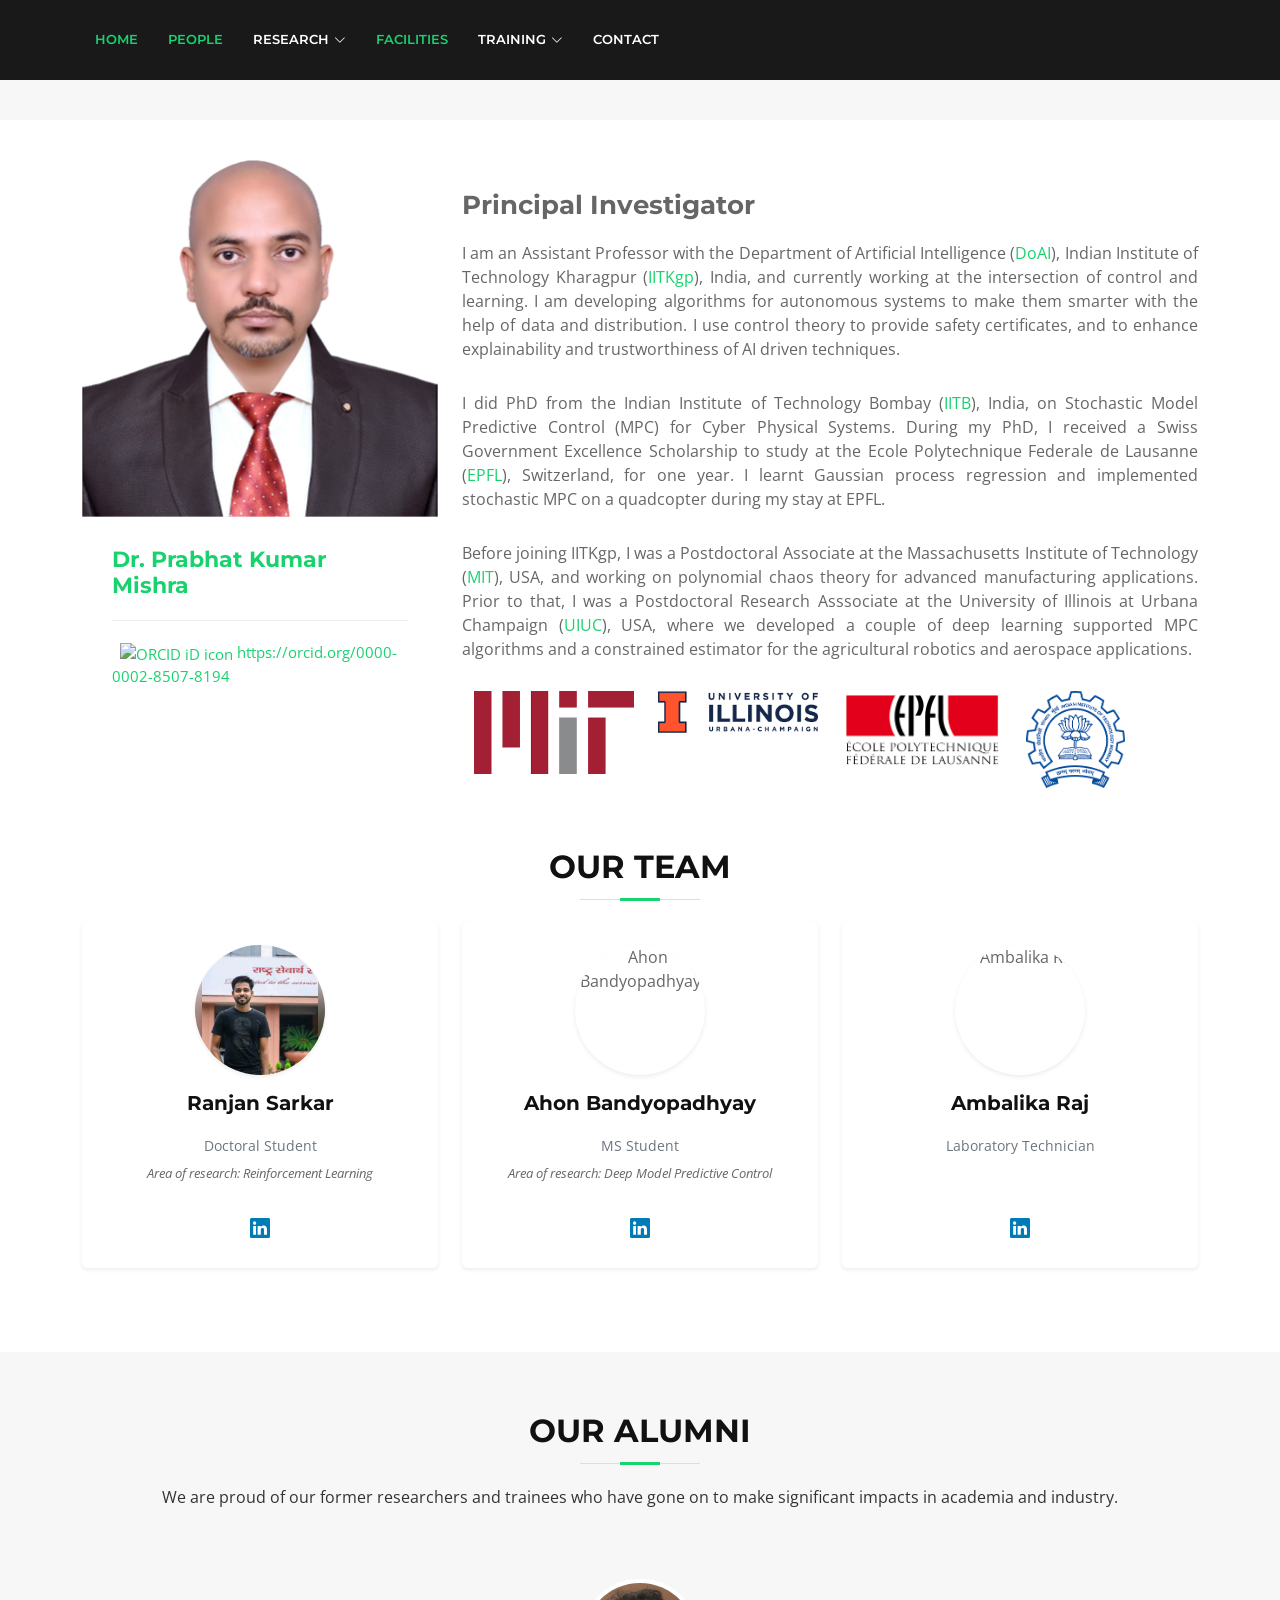
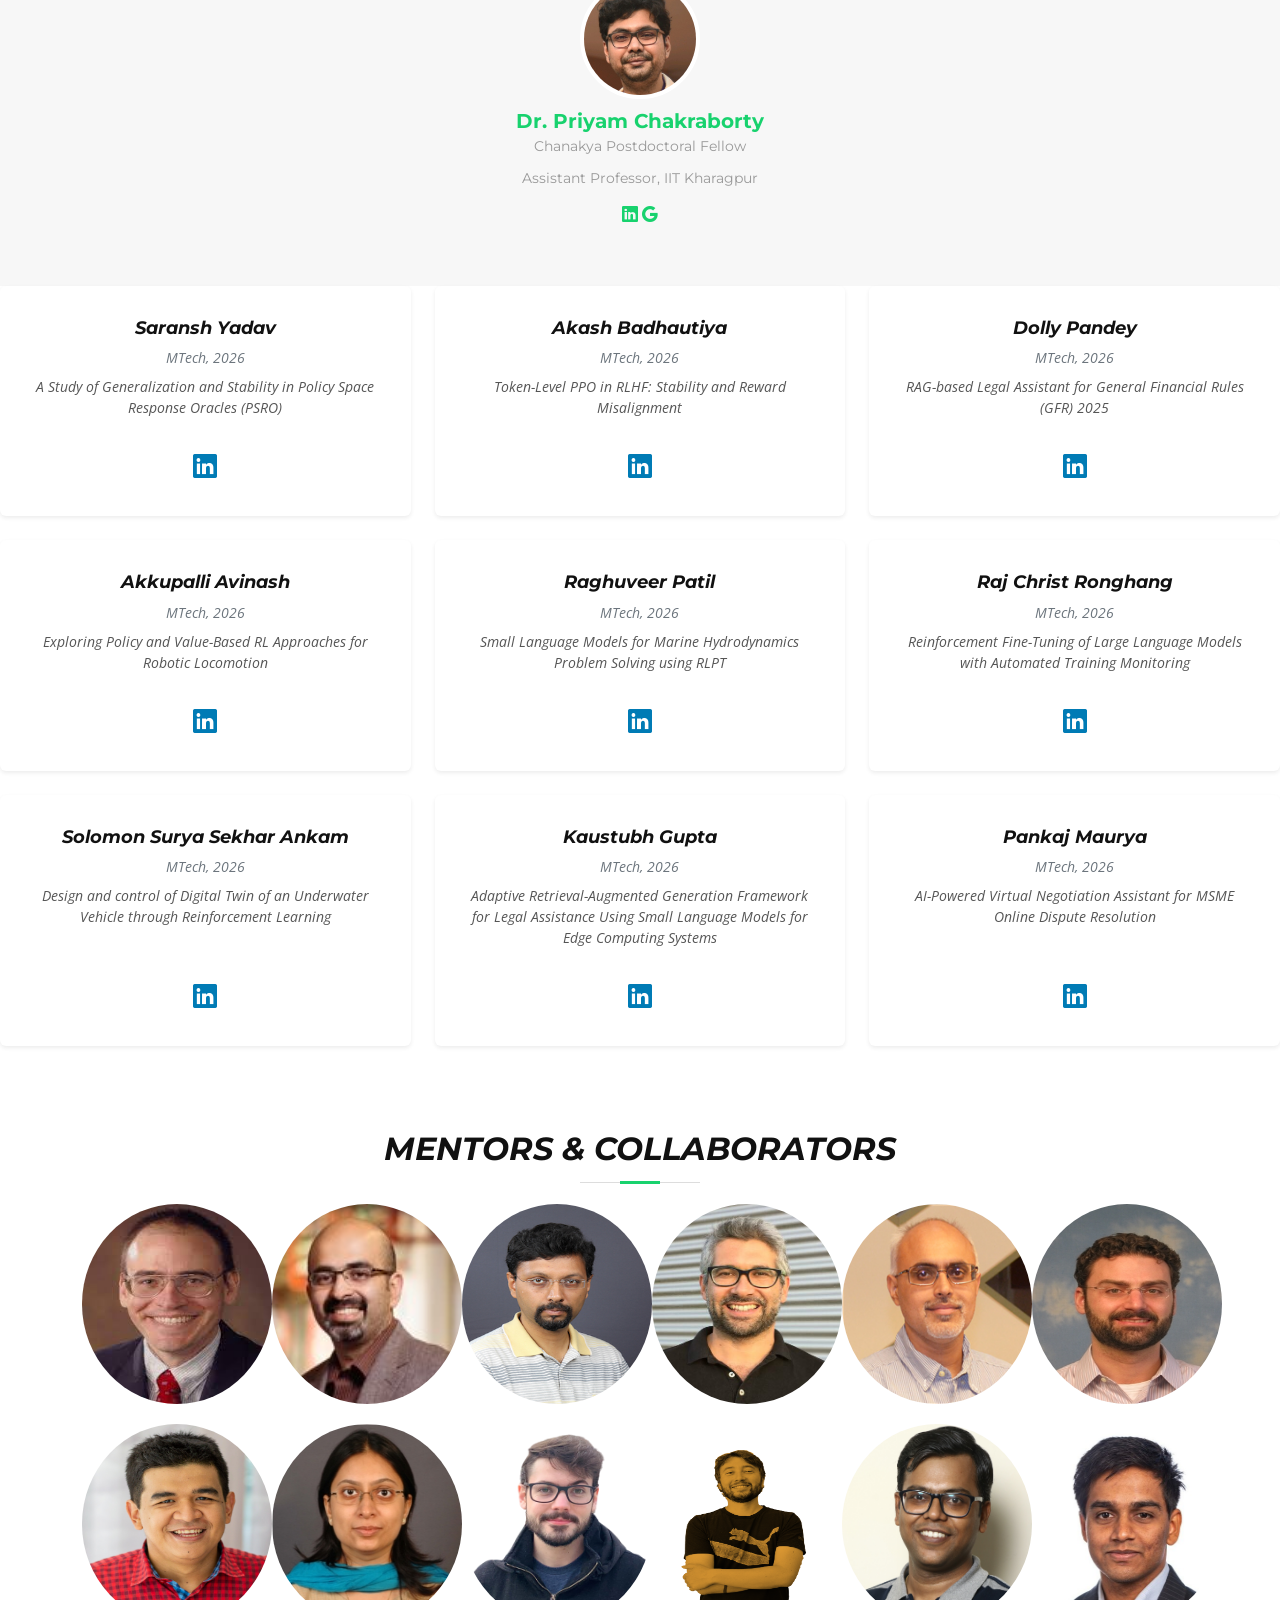
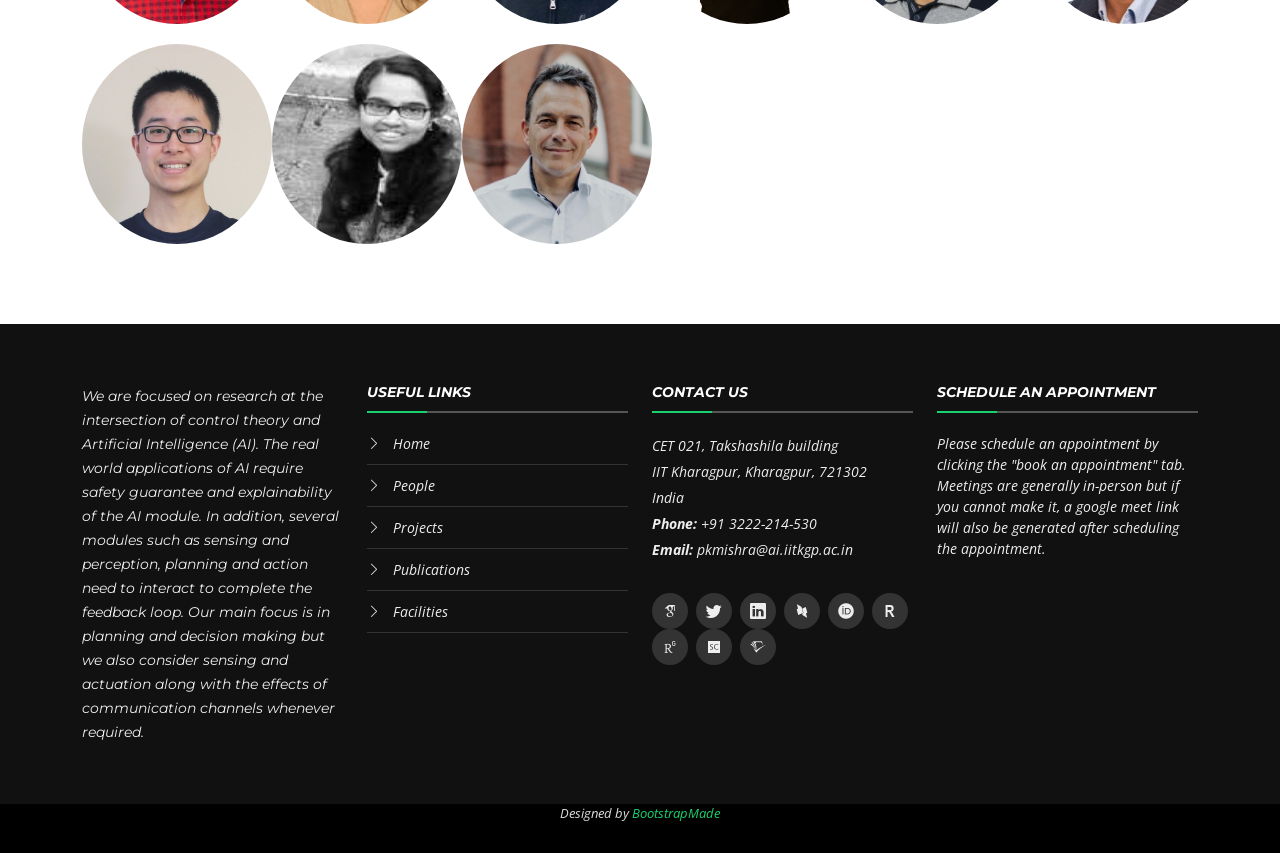
==== commit 774bc794: "people section ammended" ====
--- a/people.html
+++ b/people.html
@@ -202,9 +202,93 @@
   </div>
 </section><!-- End Portfolio Details Section -->
  
+<section id="team" class="section-bg wow fadeInUp">
+  <div class="container">
+
+    <div class="section-header">
+      <h3>Our Team</h3>
+    </div>
+
+    <div class="row">
+
+      <div class="col-lg-4 col-md-6 mb-4">
+        <div class="card shadow-sm border-0 h-100 text-center p-4">
+          
+          <img src="assets/img/People/Ranjan.jpeg" class="rounded-circle mx-auto mb-3 shadow-sm" style="width: 130px; height: 130px; object-fit: cover;" alt="Ranjan Sarkar">
+          
+          <div class="card-body p-0">
+            <h4 style="font-weight: 700; font-size: 20px; color: #111;">
+              <a href="https://www.linkedin.com/in/ranjan-sarkar/" target="_blank" style="color: inherit;">Ranjan Sarkar</a>
+            </h4>
+            <p class="text-muted mb-2" style="font-size: 14px;">Doctoral Student</p>
+            
+            <p style="font-size: 13px; color: #666; font-style: italic;">
+              Area of research: Reinforcement Learning
+            </p>
+
+            <div class="mt-3">
+              <a href="https://www.linkedin.com/in/ranjan-sarkar/" target="_blank" style="font-size: 20px; color: #007bb5;"><i class="bi bi-linkedin"></i></a>
+            </div>
+          </div>
+        </div>
+      </div>
+
+      <div class="col-lg-4 col-md-6 mb-4">
+        <div class="card shadow-sm border-0 h-100 text-center p-4">
+          
+          <img src="assets/img/People/ahon.jpeg" class="rounded-circle mx-auto mb-3 shadow-sm" style="width: 130px; height: 130px; object-fit: cover;" alt="Ahon Bandyopadhyay">
+          
+          <div class="card-body p-0">
+            <h4 style="font-weight: 700; font-size: 20px; color: #111;">
+              <a href="https://www.linkedin.com/in/ahon-bandyopadhyay-50b02a196/" target="_blank" style="color: inherit;">Ahon Bandyopadhyay</a>
+            </h4>
+            <p class="text-muted mb-2" style="font-size: 14px;">MS Student</p>
+            
+            <p style="font-size: 13px; color: #666; font-style: italic;">
+              Area of research: Deep Model Predictive Control
+            </p>
+
+            <div class="mt-3">
+              <a href="https://www.linkedin.com/in/ahon-bandyopadhyay-50b02a196/" target="_blank" style="font-size: 20px; color: #007bb5;"><i class="bi bi-linkedin"></i></a>
+            </div>
+          </div>
+        </div>
+      </div>
+
+      <div class="col-lg-4 col-md-6 mb-4">
+        <div class="card shadow-sm border-0 h-100 text-center p-4">
+          
+          <img src="assets/img/People/ambalika.png" class="rounded-circle mx-auto mb-3 shadow-sm" style="width: 130px; height: 130px; object-fit: cover;" alt="Ambalika Raj">
+          
+          <div class="card-body p-0">
+            <h4 style="font-weight: 700; font-size: 20px; color: #111;">
+              <a href="https://www.linkedin.com/in/ambalika-raj-2a58b6262/" target="_blank" style="color: inherit;">Ambalika Raj</a>
+            </h4>
+            <p class="text-muted mb-2" style="font-size: 14px;">Laboratory Technician</p>
+
+            <p style="font-size: 13px; color: #666; font-style: italic; visibility: hidden;">
+              Placeholder text
+            </p>
+
+            <div class="mt-3">
+              <a href="https://www.linkedin.com/in/ambalika-raj-2a58b6262/" target="_blank" style="font-size: 20px; color: #007bb5;"><i class="bi bi-linkedin"></i></a>
+            </div>
+          </div>
+        </div>
+      </div>
+
+    </div>
+
+  </div>
+</section>
 
 <section id="testimonials" class="section-bg">
   <div class="container" data-aos="fade-up">
+    <div class="section-header">
+      <!-- You can change this heading to "Our Ambassadors" here if preferred -->
+      <h3>Our Alumni</h3>
+      <p>We are proud of our former researchers and trainees who have gone on to make significant impacts in academia and industry.</p>
+    </div>
 
     <div class="testimonials-carousel swiper" data-aos="fade-up" data-aos-delay="100">
       <div class="swiper-wrapper">
@@ -216,7 +300,7 @@
             <img src="assets/img/People/Priyam-Chakraborty.jpeg" class="testimonial-img" alt="">
             <h3><a href="https://www.linkedin.com/in/priyam-chakraborty-10412a86/">Dr. Priyam Chakraborty</a></h3>
             <h4>Chanakya Postdoctoral Fellow</h4>
-            <!-- <h4>Dept. of Artificial Intelligence</h4> -->
+            <h4>Assistant Professor, IIT Kharagpur</h4>
             <div class="social">                    
               <a href="https://www.linkedin.com/in/priyam-chakraborty-10412a86/"><i class="bi bi-linkedin"></i></a>
               <a href="https://scholar.google.co.in/citations?user=rXhwtr0AAAAJ&hl=en"><i class="twitter"><i class="bi bi-google"></i></a>
@@ -229,98 +313,177 @@
       <!-- <div class="swiper-pagination"></div> -->
     </div>
 
+    
+
   </div>
 </section>
+
+<div class="row">
+
+  <!-- === ALUMNI CARD 1 === -->
+  <div class="col-lg-4 col-md-6 mb-4">
+    <div class="card shadow-sm h-100 text-center border-0 p-3">
+      <div class="card-body d-flex flex-column">
+        <h4 class="card-title" style="font-weight: 700; color: #111; font-size: 18px;">Saransh Yadav</h4>
+        <span class="text-muted mb-2" style="font-size: 14px;">MTech, 2026</span>
+        <p class="card-text flex-grow-1" style="font-size: 14px; color: #555;">
+          A Study of Generalization and Stability in Policy Space Response Oracles (PSRO)
+        </p>
+        <div class="mt-auto">
+          <a href="https://www.linkedin.com/in/saransh-yadav-562561225/" target="_blank" style="font-size: 24px; color: #007bb5;">
+            <i class="bi bi-linkedin"></i>
+          </a>
+        </div>
+      </div>
+    </div>
+  </div>
+
+  <!-- === ALUMNI CARD 2 === -->
+  <div class="col-lg-4 col-md-6 mb-4">
+    <div class="card shadow-sm h-100 text-center border-0 p-3">
+      <div class="card-body d-flex flex-column">
+        <h4 class="card-title" style="font-weight: 700; color: #111; font-size: 18px;">Akash Badhautiya</h4>
+        <span class="text-muted mb-2" style="font-size: 14px;">MTech, 2026</span>
+        <p class="card-text flex-grow-1" style="font-size: 14px; color: #555;">
+          Token-Level PPO in RLHF: Stability and Reward Misalignment
+        </p>
+        <div class="mt-auto">
+          <a href="https://www.linkedin.com/in/badhautiyaakash/" target="_blank" style="font-size: 24px; color: #007bb5;">
+            <i class="bi bi-linkedin"></i>
+          </a>
+        </div>
+      </div>
+    </div>
+  </div>
+
+  <!-- === ALUMNI CARD 3 === -->
+  <div class="col-lg-4 col-md-6 mb-4">
+    <div class="card shadow-sm h-100 text-center border-0 p-3">
+      <div class="card-body d-flex flex-column">
+        <h4 class="card-title" style="font-weight: 700; color: #111; font-size: 18px;">Dolly Pandey</h4>
+        <span class="text-muted mb-2" style="font-size: 14px;">MTech, 2026</span>
+        <p class="card-text flex-grow-1" style="font-size: 14px; color: #555;">
+          RAG-based Legal Assistant for General Financial Rules (GFR) 2025
+        </p>
+        <div class="mt-auto">
+          <a href="https://www.linkedin.com/in/dolly-pandey-0b00a0267/" target="_blank" style="font-size: 24px; color: #007bb5;">
+            <i class="bi bi-linkedin"></i>
+          </a>
+        </div>
+      </div>
+    </div>
+  </div>
+
+  <!-- === ALUMNI CARD 4 === -->
+  <div class="col-lg-4 col-md-6 mb-4">
+    <div class="card shadow-sm h-100 text-center border-0 p-3">
+      <div class="card-body d-flex flex-column">
+        <h4 class="card-title" style="font-weight: 700; color: #111; font-size: 18px;">Akkupalli Avinash</h4>
+        <span class="text-muted mb-2" style="font-size: 14px;">MTech, 2026</span>
+        <p class="card-text flex-grow-1" style="font-size: 14px; color: #555;">
+          Exploring Policy and Value-Based RL Approaches for Robotic Locomotion
+        </p>
+        <div class="mt-auto">
+          <a href="https://www.linkedin.com/in/avinashakkupalli/" target="_blank" style="font-size: 24px; color: #007bb5;">
+            <i class="bi bi-linkedin"></i>
+          </a>
+        </div>
+      </div>
+    </div>
+  </div>
+
+  <!-- === ALUMNI CARD 5 === -->
+  <div class="col-lg-4 col-md-6 mb-4">
+    <div class="card shadow-sm h-100 text-center border-0 p-3">
+      <div class="card-body d-flex flex-column">
+        <h4 class="card-title" style="font-weight: 700; color: #111; font-size: 18px;">Raghuveer Patil</h4>
+        <span class="text-muted mb-2" style="font-size: 14px;">MTech, 2026</span>
+        <p class="card-text flex-grow-1" style="font-size: 14px; color: #555;">
+          Small Language Models for Marine Hydrodynamics Problem Solving using RLPT
+        </p>
+        <div class="mt-auto">
+          <a href="https://www.linkedin.com/in/raghuveer-patil-88178b22a/" target="_blank" style="font-size: 24px; color: #007bb5;">
+            <i class="bi bi-linkedin"></i>
+          </a>
+        </div>
+      </div>
+    </div>
+  </div>
+
+  <!-- === ALUMNI CARD 6 === -->
+  <div class="col-lg-4 col-md-6 mb-4">
+    <div class="card shadow-sm h-100 text-center border-0 p-3">
+      <div class="card-body d-flex flex-column">
+        <h4 class="card-title" style="font-weight: 700; color: #111; font-size: 18px;">Raj Christ Ronghang</h4>
+        <span class="text-muted mb-2" style="font-size: 14px;">MTech, 2026</span>
+        <p class="card-text flex-grow-1" style="font-size: 14px; color: #555;">
+          Reinforcement Fine-Tuning of Large Language Models with Automated Training Monitoring
+        </p>
+        <div class="mt-auto">
+          <a href="https://www.linkedin.com/in/raj-christ-ronghang-a69518226/" target="_blank" style="font-size: 24px; color: #007bb5;">
+            <i class="bi bi-linkedin"></i>
+          </a>
+        </div>
+      </div>
+    </div>
+  </div>
+
+  <!-- === ALUMNI CARD 7 === -->
+  <div class="col-lg-4 col-md-6 mb-4">
+    <div class="card shadow-sm h-100 text-center border-0 p-3">
+      <div class="card-body d-flex flex-column">
+        <h4 class="card-title" style="font-weight: 700; color: #111; font-size: 18px;">Solomon Surya Sekhar Ankam</h4>
+        <span class="text-muted mb-2" style="font-size: 14px;">MTech, 2026</span>
+        <p class="card-text flex-grow-1" style="font-size: 14px; color: #555;">
+          Design and control of Digital Twin of an Underwater Vehicle through Reinforcement Learning
+        </p>
+        <div class="mt-auto">
+          <a href="https://www.linkedin.com/in/sekhar07/" target="_blank" style="font-size: 24px; color: #007bb5;">
+            <i class="bi bi-linkedin"></i>
+          </a>
+        </div>
+      </div>
+    </div>
+  </div>
+
+  <!-- === ALUMNI CARD 8 === -->
+  <div class="col-lg-4 col-md-6 mb-4">
+    <div class="card shadow-sm h-100 text-center border-0 p-3">
+      <div class="card-body d-flex flex-column">
+        <h4 class="card-title" style="font-weight: 700; color: #111; font-size: 18px;">Kaustubh Gupta</h4>
+        <span class="text-muted mb-2" style="font-size: 14px;">MTech, 2026</span>
+        <p class="card-text flex-grow-1" style="font-size: 14px; color: #555;">
+          Adaptive Retrieval-Augmented Generation Framework for Legal Assistance Using Small Language Models for Edge Computing Systems
+        </p>
+        <div class="mt-auto">
+          <a href="https://www.linkedin.com/in/kaustubh--gupta/" target="_blank" style="font-size: 24px; color: #007bb5;">
+            <i class="bi bi-linkedin"></i>
+          </a>
+        </div>
+      </div>
+    </div>
+  </div>
+
+  <!-- === ALUMNI CARD 9 === -->
+  <div class="col-lg-4 col-md-6 mb-4">
+    <div class="card shadow-sm h-100 text-center border-0 p-3">
+      <div class="card-body d-flex flex-column">
+        <h4 class="card-title" style="font-weight: 700; color: #111; font-size: 18px;">Pankaj Maurya</h4>
+        <span class="text-muted mb-2" style="font-size: 14px;">MTech, 2026</span>
+        <p class="card-text flex-grow-1" style="font-size: 14px; color: #555;">
+          AI-Powered Virtual Negotiation Assistant for MSME Online Dispute Resolution
+        </p>
+        <div class="mt-auto">
+          <a href="https://www.linkedin.com/in/pankaj-maurya-051b18190/" target="_blank" style="font-size: 24px; color: #007bb5;">
+            <i class="bi bi-linkedin"></i>
+          </a>
+        </div>
+      </div>
+    </div>
+  </div>
+
+</div>
 <!-- End Postdoctoral Section -->  
-
-<section id="testimonials" class="section">
-  <div class="container" data-aos="fade-up">
-
-    <div class="testimonials-carousel swiper" data-aos="fade-up" data-aos-delay="100">
-      <div class="swiper-wrapper">
-
-
-        <div class="swiper-slide">
-          <div class="testimonial-item">
-            <!-- <h3>Doctoral Student</h3> -->
-            <img src="assets/img/People/Ranjan.jpeg" class="testimonial-img" alt="">
-            <h3><a href="https://www.linkedin.com/in/ranjan-sarkar/">Ranjan Sarkar</a></h3>
-            <h3>Doctoral Student</h3>
-            <p>
-              Area of research: Reinforcement Learning  
-            </p>
-            <!-- <div class="social">                    
-              <a href="https://www.linkedin.com/in/priyam-chakraborty-10412a86/"><i class="bi bi-linkedin"></i></a>
-              <a href="https://scholar.google.co.in/citations?user=rXhwtr0AAAAJ&hl=en"><i class="twitter"><i class="bi bi-google"></i></a>
-            </div> -->
-          </div>
-          
-        </div>
-
-      </div>
-      <!-- <div class="swiper-pagination"></div> -->
-    </div>
-
-  </div>
-</section>
-<!-- End Postdoctoral Section --> 
- 
-
-  <!-- ======= About Us Section ======= -->
-  <!-- <section id="about">
-    <div class="container" data-aos="fade-up">
-
-      <header class="section-header">
-        <h3>Students</h3>
-      </header>
-
-      <div class="row about-cols">
-
-        <div class="col-md-4" data-aos="fade-up" data-aos-delay="100">
-          <div class="about-col">
-            <div class="img">
-              <img src="assets/img/People/Ranjan.jpeg" alt="" class="img-fluid">
-              <div class="icon"><i class="bi bi-linkedin"></i></div>
-            </div>
-            <h2 class="title"><a href="https://www.linkedin.com/in/ranjan-sarkar/">Ranjan Sarkar</a></h2>
-            <p>
-            Area of research: Reinforcement Learning  
-            </p>
-          </div>
-        </div>
-
-        <div class="col-md-4" data-aos="fade-up" data-aos-delay="200">
-          <div class="about-col">
-            <div class="img">
-              <img src="assets/img/People/asharma.jpeg" alt="" class="img-fluid">
-              <div class="icon"><i class="bi bi-linkedin"></i></div>
-            </div>
-            <h2 class="title"><a href="https://www.linkedin.com/in/adarsh-sharma1466/">Adarsh Sharma</a></h2>
-            <p>
-              Co-advised by <a href="https://www.linkedin.com/in/priyam-chakraborty-10412a86/">Dr. Priyam Chakraborty</a>
-            </p>
-            <p>
-              Thesis: Optimizing Text Summarization through Reinforcement Learning from Human Feedback for Large Language Models  
-            </p>
-          </div>
-        </div>
-
-        <div class="col-md-4" data-aos="fade-up" data-aos-delay="300">
-          <div class="about-col">
-            <div class="img">
-              <img src="assets/img/People/nlaxmikanth.jpeg" alt="" class="img-fluid">
-              <div class="icon"><i class="bi bi-linkedin"></i></div>
-            </div>
-            <h2 class="title"><a href="https://www.linkedin.com/in/lakshmikanth-nageswar/">Nageshwar Laxmikanth</a></h2>
-            <p>Thesis: Learning Based Model Predictive Control Techniques for Autonomous Systems</p>
-          </div>
-        </div>
-
-      </div>
-
-    </div>
-  </section> -->
-  <!-- End About Us Section -->
 
 
         
--- a/assets/css/style.css
+++ b/assets/css/style.css
@@ -1486,7 +1486,6 @@
     transform: rotate(360deg);
   }
 }
-
 /*--------------------------------------------------------------
 # Blog
 --------------------------------------------------------------*/
